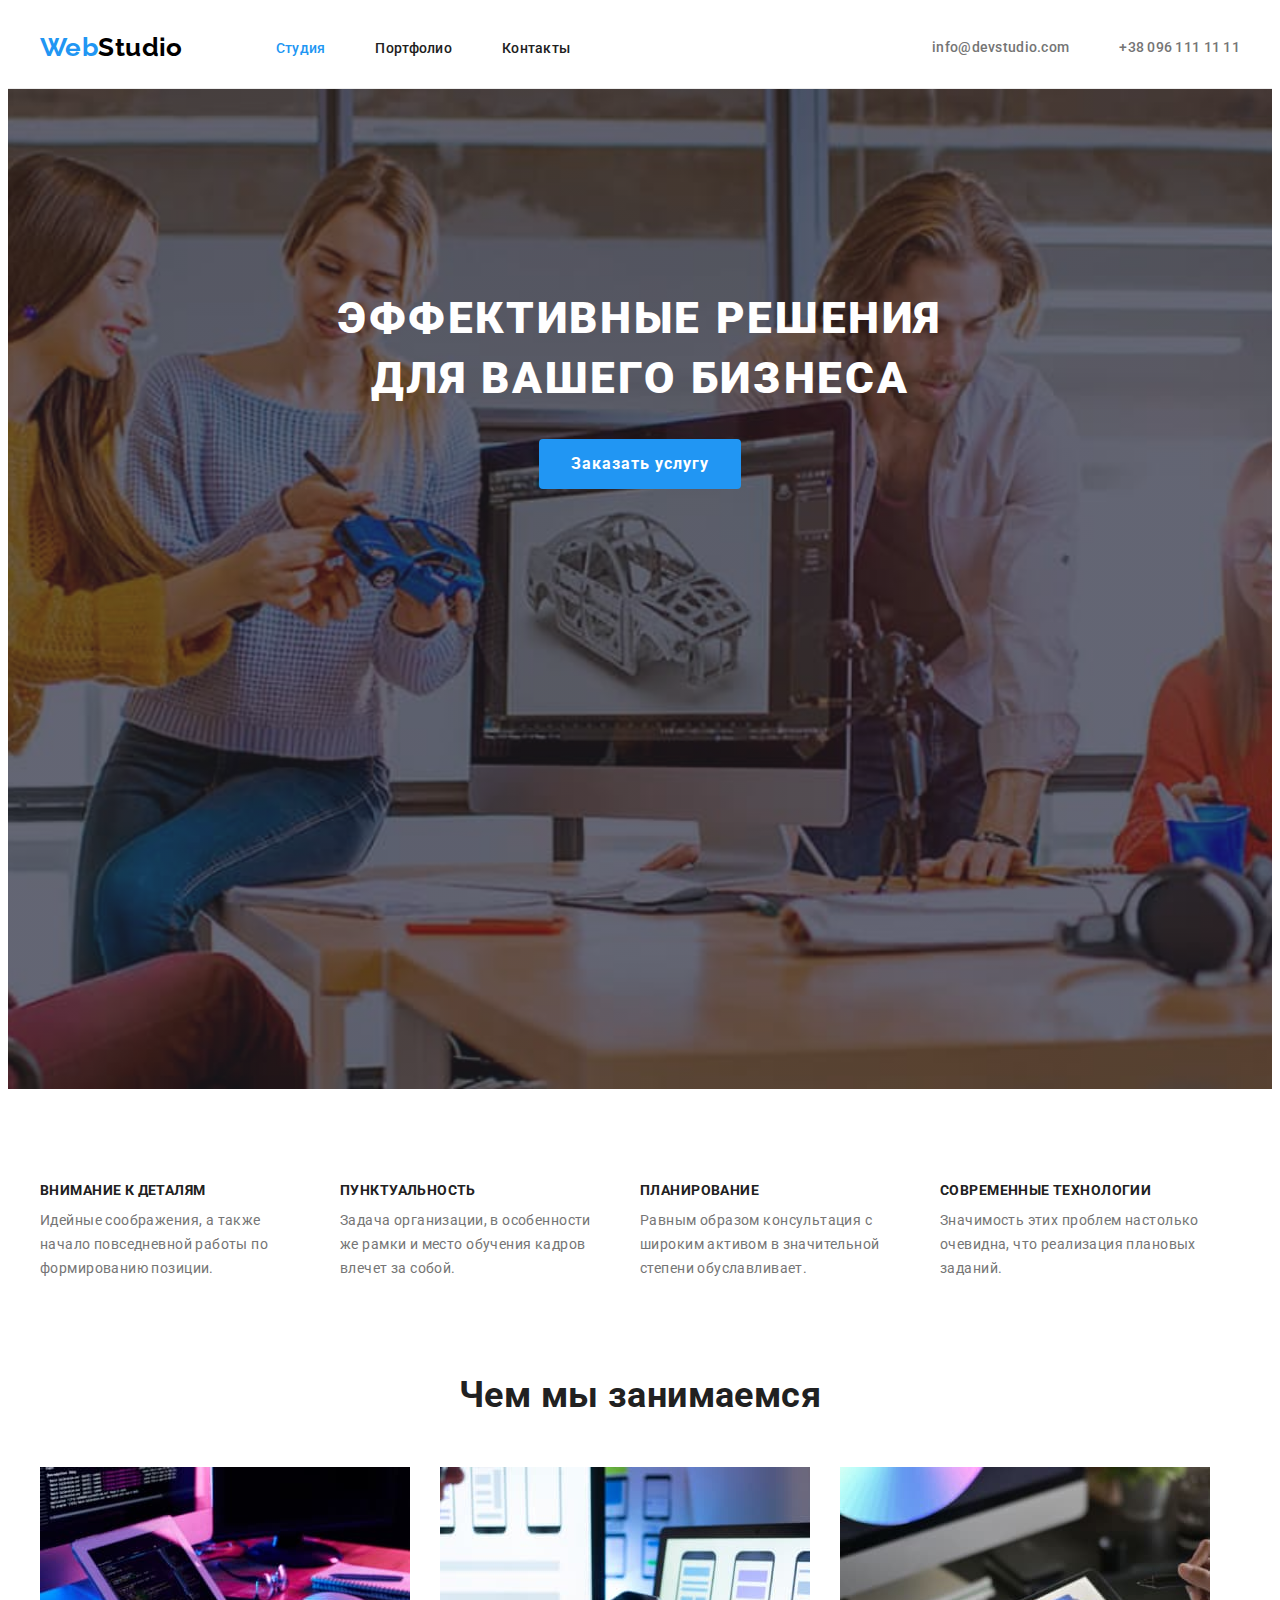
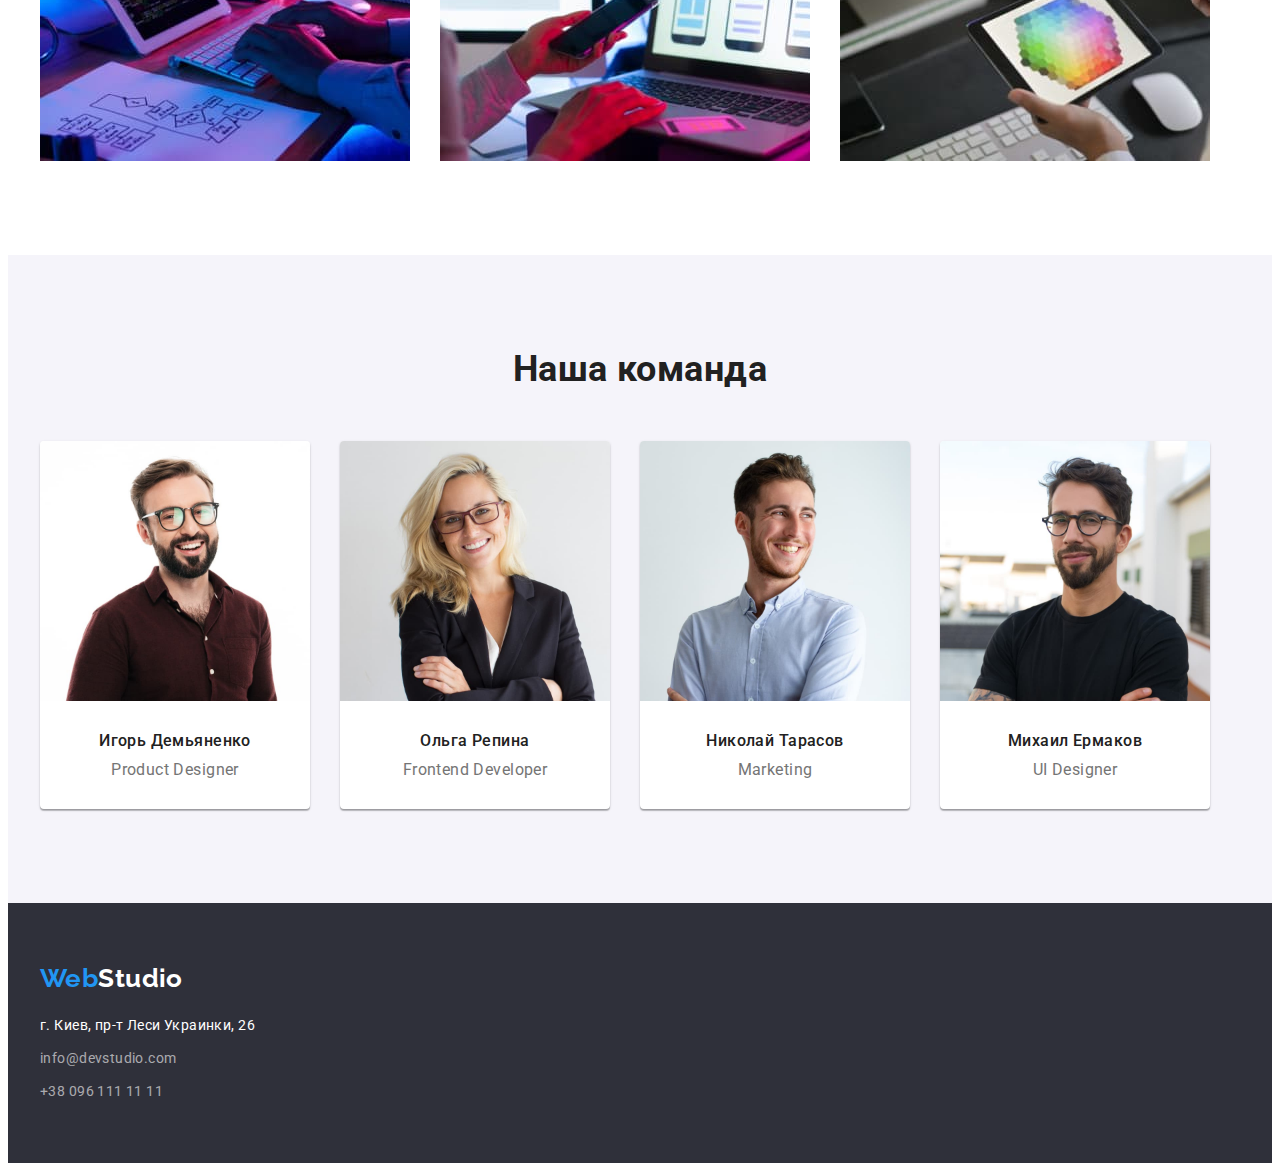
==== index.html @ bd8ade28 "Initial commit" ====
<!DOCTYPE html>
<html lang="ru">
  <head>
    <meta charset="UTF-8" />
    <meta http-equiv="X-UA-Compatible" content="IE=edge" />
    <meta name="viewport" content="width=device-width, initial-scale=1.0" />
    <title>Document</title>
    <link rel="preconnect" href="https://fonts.googleapis.com" />
    <link rel="preconnect" href="https://fonts.gstatic.com" crossorigin />
    <link
      href="https://fonts.googleapis.com/css2?family=Raleway:wght@700&family=Roboto:wght@400;500;700;900&display=swap"
      rel="stylesheet"
    />
    <link
      rel="stylesheet"
      href="https://cdnjs.cloudflare.com/ajax/libs/modern-normalize/1.1.0/modern-normalize.min.css"
      integrity="sha512-wpPYUAdjBVSE4KJnH1VR1HeZfpl1ub8YT/NKx4PuQ5NmX2tKuGu6U/JRp5y+Y8XG2tV+wKQpNHVUX03MfMFn9Q=="
      crossorigin="anonymous"
      referrerpolicy="no-referrer"
    />
    <link rel="stylesheet" href="./css/styles.css" />
    <link rel="shortcut icon" href="./favicon.ico" type="image/x-icon" />
  </head>
  <body class="body">
    <header class="header">
      <div class="container">
        <nav class="navigation">
          <a class="logo" href="./index.html" lang="en" aria-label="Логотип сайта WebStudio"
            >Web<span class="logo-black-color">Studio</span>
          </a>
          <ul class="list">
            <li class="navigation-item">
              <a class="navigation-link active-text-color" href="./index.html">Студия</a>
            </li>
            <li class="navigation-item">
              <a class="navigation-link" href="./portfolio.html">Портфолио</a>
            </li>
            <li class="navigation-item"><a class="navigation-link" href="#">Контакты</a></li>
          </ul>
        </nav>
        <ul class="header-list list">
          <li class="header-items">
            <a class="header-contact" href="mailto:info@devstudio.com">info@devstudio.com</a>
          </li>
          <li class="header-items">
            <a class="header-contact" href="tel:+380961111111">+38 096 111 11 11</a>
          </li>
        </ul>
      </div>
    </header>
    <main>
      <section class="hero">
        <!-- <div class="thumb"><img src="./images/business.jpg" alt="" /></div> -->
        <div class="container">
          <h1 class="hero-title">Эффективные решения для вашего бизнеса</h1>
          <button class="hero-button" type="button">Заказать услугу</button>
        </div>
      </section>

      <section class="features section">
        <div class="container">
          <h2 class="second-title visually-hidden">Особенности компании WebStudio</h2>
          <ul class="list">
            <li class="features-item">
              <h3 class="features-third-title">Внимание к деталям</h3>
              <p class="features-text">
                Идейные соображения, а также начало повседневной работы по формированию позиции.
              </p>
            </li>
            <li class="features-item">
              <h3 class="features-third-title">Пунктуальность</h3>
              <p class="features-text">
                Задача организации, в особенности же рамки и место обучения кадров влечет за собой.
              </p>
            </li>
            <li class="features-item">
              <h3 class="features-third-title">Планирование</h3>
              <p class="features-text">
                Равным образом консультация с широким активом в значительной степени обуславливает.
              </p>
            </li>
            <li class="features-item">
              <h3 class="features-third-title">Современные технологии</h3>
              <p class="features-text">
                Значимость этих проблем настолько очевидна, что реализация плановых заданий.
              </p>
            </li>
          </ul>
        </div>
      </section>

      <section class="hobbies">
        <div class="container">
          <h2 class="hobbies-title">Чем мы занимаемся</h2>
          <ul class="list">
            <li class="hobbies-item">
              <img
                src="./images/create/what-are-we-doing-img-1.jpg"
                alt="Программирование"
                width="370"
                height="294"
              />
            </li>
            <li class="hobbies-item">
              <img
                src="./images/create/what-are-we-doing-img-2.jpg"
                alt="Мобильные приложения"
                width="370"
                height="294"
              />
            </li>
            <li class="hobbies-item">
              <img
                src="./images/create/what-are-we-doing-img-3.jpg"
                alt="Мобильные игры"
                width="370"
                height="294"
              />
            </li>
          </ul>
        </div>
      </section>

      <section class="team section">
        <div class="container">
          <h2 class="team-title">Наша команда</h2>
          <ul class="list">
            <li class="team-item">
              <img
                class="team-img"
                src="./images/our-team/our-team-img-1.jpg"
                alt="Дизайнер продукта Игорь Демьяненко"
                width="270"
                height="260"
              />
              <div class="team-items">
                <h3 class="team-third-title">Игорь Демьяненко</h3>
                <p class="team-text" lang="en">Product Designer</p>
              </div>
            </li>
            <li class="team-item">
              <img
                class="team-img"
                src="./images/our-team/our-team-img-2.jpg"
                alt="Фронтенд-разработчик Ольга Репина"
                width="270"
                height="260"
              />
              <div class="team-items">
                <h3 class="team-third-title">Ольга Репина</h3>
                <p class="team-text" lang="en">Frontend Developer</p>
              </div>
            </li>
            <li class="team-item">
              <img
                class="team-img"
                src="./images/our-team/our-team-img-3.jpg"
                alt="Маркетолог Николай Тарасов"
                width="270"
                height="260"
              />
              <div class="team-items">
                <h3 class="team-third-title">Николай Тарасов</h3>
                <p class="team-text" lang="en">Marketing</p>
              </div>
            </li>
            <li class="team-item">
              <img
                class="team-img"
                src="./images/our-team/our-team-img-4.jpg"
                alt="Дизайнер пользовательского интерфейса Михаил Ермаков"
                width="270"
                height="260"
              />
              <div class="team-items">
                <h3 class="team-third-title">Михаил Ермаков</h3>
                <p class="team-text" lang="en">UI Designer</p>
              </div>
            </li>
          </ul>
        </div>
      </section>
    </main>
    <footer class="footer">
      <div class="container">
        <a class="logo" href="/index.html" lang="en" aria-label="Логотип сайта WebStudio"
          >Web<span class="logo-white-color">Studio</span></a
        >
        <address class="address-footer">
          <ul class="list">
            <li class="footer-item">
              <a
                class="footer-address"
                href="https://goo.gl/maps/qPdaPdiiLv6fJNoK8"
                target="_blank"
                rel="noopener noreferrer nofollow"
                >г. Киев, пр-т Леси Украинки, 26</a
              >
            </li>
            <li class="footer-item">
              <a class="footer-link" href="mailto:info@devstudio.com">info@devstudio.com</a>
            </li>
            <li class="footer-item">
              <a class="footer-link" href="tel:+380961111111">+38 096 111 11 11</a>
            </li>
          </ul>
        </address>
      </div>
    </footer>
  </body>
</html>
---- css/styles.css ----
/*#region root, кастомні властивості або css зміні */
:root {
  /* fonts */
  --main-font: Roboto, sans-serif;
  --secondary-font: Raleway, sans-serif;

  /* text colors */
  --main-text-color: #757575;
  --secondary-text-color: #ffffff;
  --accent-color: #2196f3;
  --title-color: #212121;
  --footer-link-color: rgba(255, 255, 255, 0.6);
  --logo-black-color: #000000;
  --button-hover-color: #188ce8;

  /* background colors */
  --main-background-color: #ffffff;
  --dark-background-color: #2f303a;
  --secondary-background-color: #f5f4fa;
  --header-board-color: #ececec;
  --border-color: #eeeeee;

  /* shadow colors */
  --card-shadow: 0px 1px 3px rgba(0, 0, 0, 0.12), 0px 1px 1px rgba(0, 0, 0, 0.14),
    0px 2px 1px rgba(0, 0, 0, 0.2);
}

/*#endregion*/
/*#region Властивості body за замовченням */
.body {
  font-family: var(--main-font);
  font-size: 14px;
  letter-spacing: 0.03em;

  color: var(--main-text-color);
  background-color: var(--main-background-color);
}

/* #endregion */
/*#region Глобальне скидання стилів тегів */
h1,
h2,
h3,
p {
  margin: 0;
}

ul,
ol {
  list-style: none;
  padding: 0;
  margin: 0;
}

a {
  text-decoration: none;
}

img {
  display: block;
  max-width: 100%;
  height: auto;
}

/*#endregion*/
/*#region Ховаємо тег, який не має показуватись в браузері */
.visually-hidden {
  position: absolute;
  white-space: nowrap;
  width: 1px;
  height: 1px;
  overflow: hidden;
  border: 0;
  padding: 0;
  clip: rect(0 0 0 0);
  clip-path: inset(50%);
  margin: -1px;
}

/*#endregion*/
/*#region Властивості .container та .section  */
.container {
  width: 1200px;
  padding-left: 15px;
  padding-right: 15px;
  margin-left: auto;
  margin-right: auto;
}

.section {
  padding-top: 94px;
  padding-bottom: 94px;
}

/*#endregion*/
/*#region Header */
.navigation .list {
  display: flex;
  align-items: center;
}

.container .navigation {
  display: flex;
  align-items: center;
}

.header .container {
  display: flex;
  align-items: center;
}

.header {
  border-bottom: 1px solid var(--header-board-color);
}

.logo {
  text-decoration: none;
  font-family: var(--secondary-font);
  font-size: 26px;
  font-weight: 700;
  line-height: 1.19;

  color: var(--accent-color);
}

.navigation .logo {
  padding-top: 24px;
  padding-bottom: 25px;
  margin-right: 93px;
}

.logo-black-color {
  color: var(--logo-black-color);
}

.logo-white-color {
  color: var(--secondary-text-color);
}

.list {
  list-style: none;
}

.navigation-item {
  margin-right: 50px;
}

.navigation-item:last-child {
  margin-right: 0;
}

.navigation-link {
  display: block;
  padding-top: 32px;
  padding-bottom: 32px;

  font-weight: 500;
  line-height: 1.17;
  letter-spacing: 0.02em;

  text-decoration: none;

  color: var(--title-color);
}

.active-text-color,
.navigation-link:hover,
.navigation-link:focus,
.header-contact:hover,
.header-contact:focus,
.footer-address:hover,
.footer-address:focus,
.footer-link:hover,
.footer-link:focus {
  color: var(--accent-color);
}

.header-list {
  margin-left: auto;

  display: flex;
  align-items: center;
}

.header-items {
  margin-right: 50px;
}

.header-items:last-child {
  margin-right: 0;
}

.header-contact {
  display: block;
  padding-top: 32px;
  padding-bottom: 32px;

  font-weight: 500;
  line-height: 1.14;
  letter-spacing: 0.02em;
  text-decoration: none;

  color: var(--main-text-color);
}

/*#endregion*/
/*#region section hero */
.hero {
  background-color: var(--dark-background-color);
  text-align: center;
  padding-top: 200px;
  padding-bottom: 200px;

  background-image: linear-gradient(to right, rgba(47, 48, 58, 0.4), rgba(47, 48, 58, 0.4)),
    url('../images/business.jpg');
  max-width: 1600px;
  height: 600px;
  margin-right: auto;
  margin-left: auto;
  background-repeat: no-repeat;
  background-position: center;
  background-size: cover;
}

.hero > .container {
}

.hero-title {
  margin-bottom: 30px;
  margin-right: auto;
  margin-left: auto;
  width: 696px;

  font-size: 44px;
  font-weight: 900;
  line-height: 1.36;
  letter-spacing: 0.06em;
  text-transform: uppercase;

  color: var(--secondary-text-color);
}

.hero-button {
  font-family: inherit;
  font-size: 16px;
  font-weight: 700;
  line-height: 1.88;
  letter-spacing: 0.06em;

  color: var(--secondary-text-color);
  background-color: var(--accent-color);
  border: none;
  padding: 10px 32px;
  border-radius: 4px;
}

.hero-button:hover,
.hero-button:focus {
  background-color: var(--button-hover-color);
}

.hero {
}

/* #endregion */
/*#region section features */
.features.section .list {
  display: flex;
  align-items: center;
}

.second-title,
.hobbies-title,
.team-title {
  font-size: 36px;
  font-weight: 700;
  line-height: 1.16;
  text-align: center;

  color: var(--title-color);
}

.features-item {
  margin-right: 30px;
  width: 270px;
}

.features-item:last-child {
  margin-right: 0;
}

.features-third-title {
  margin-bottom: 10px;
}

.features-third-title {
  font-weight: 700;
  font-size: 14px;
  line-height: 1.14;
  text-transform: uppercase;

  color: var(--title-color);
}

.features-text {
  font-weight: 400;
  line-height: 1.71;
}

/* #endregion */
/*#region section hobbies */

.hobbies {
  padding-bottom: 94px;
}

.hobbies .list {
  display: flex;
}

.hobbies-title {
  margin-bottom: 50px;
}

.hobbies-item {
  margin-right: 30px;
}

.hobbies-item:last-child {
  margin-right: 0;
}

/* #endregion */
/*#region section team */
.team {
  background-color: var(--secondary-background-color);
}

.team .list {
  display: flex;
}

.team-title {
  margin-bottom: 50px;
}

.team-items {
  padding-top: 30px;
  padding-bottom: 30px;
}

.team-third-title {
  margin-bottom: 10px;

  font-weight: 500;
  font-size: 16px;
  line-height: 1.19;
  text-align: center;

  color: var(--title-color);
}

.team-text {
  font-size: 16px;
  line-height: 1.19;
  text-align: center;
}

.team-item {
  margin-right: 30px;
  background-color: var(--main-background-color);

  box-shadow: var(--card-shadow);
  border-radius: 4px 4px 4px 4px;
}

.team-item:last-child {
  margin-right: 0;
}
.team-img{
  border-top-left-radius: 4px;
  border-top-right-radius: 4px;
}

/* #endregion */
/*#region section portfolio */
.portfolio {
  padding-top: 94px;
  padding-bottom: 94px;
}

.portfolio-filter {
  margin-bottom: 50px;

  display: flex;
  align-items: center;
  justify-content: center;
}

.portfolio-title {
  font-size: 44px;
  font-weight: 900;
  line-height: 1.36;
  letter-spacing: 0.06em;
  text-align: center;
  text-transform: uppercase;

  color: var(--title-color);
}

.portfolio-btn {
  font-family: inherit;
  font-weight: 500;
  font-size: 16px;
  line-height: 1.63;
  text-align: center;
  letter-spacing: 0.03em;
  cursor: pointer;

  border: none;
  border-radius: 4px;
  padding: 6px 22px;

  color: var(--title-color);
}

.portfolio .items {
  margin-right: 8px;
}

.portfolio .items:last-child {
  margin-right: 0;
}

.activ-btn,
.portfolio-btn:hover,
.portfolio-btn:focus {
  background-color: var(--accent-color);
  color: var(--secondary-text-color);
}

.portfolio-list {
  display: flex;
  flex-wrap: wrap;
}

.portfolio-link {
  text-decoration: none;
}

.portfolio-item {
  width: calc((100% - 2 * 30px) / 3);
  margin-right: 30px;
  margin-bottom: 30px;
}

.portfolio-item:nth-child(3n) {
  margin-right: 0;
}

.portfolio-item:nth-last-child(-n + 3) {
  margin-bottom: 0;
}

.portfolio-second-title {
  margin-bottom: 4px;

  font-weight: 700;
  font-size: 18px;
  line-height: 2;
  letter-spacing: 0.06em;

  color: var(--title-color);
}

.portfolio-text {
  font-size: 16px;
  line-height: 1.88;
  letter-spacing: 0.03em;

  color: var(--main-text-color);
}

.portfolio-item .text {
  padding: 20px 24px;
  border-left: 1px solid var(--border-color);
  border-right: 1px solid var(--border-color);
  border-bottom: 1px solid var(--border-color);
}

/* #endregion */
/*#region Footer */

.footer {
  background-color: var(--dark-background-color);
  padding-top: 60px;
  padding-bottom: 60px;
}

.footer .logo {
  display: inline-block;
  margin-bottom: 20px;
}

.footer-item {
  margin-bottom: 9px;
}

.footer-item:last-child {
  margin-bottom: 0;
}

.footer-address {
  line-height: 1.71;

  color: var(--secondary-text-color);

  text-decoration: none;
  font-style: normal;
}

.footer-link {
  line-height: 1.71;

  color: var(--footer-link-color);

  text-decoration: none;
  font-style: normal;
}

/* #endregion */
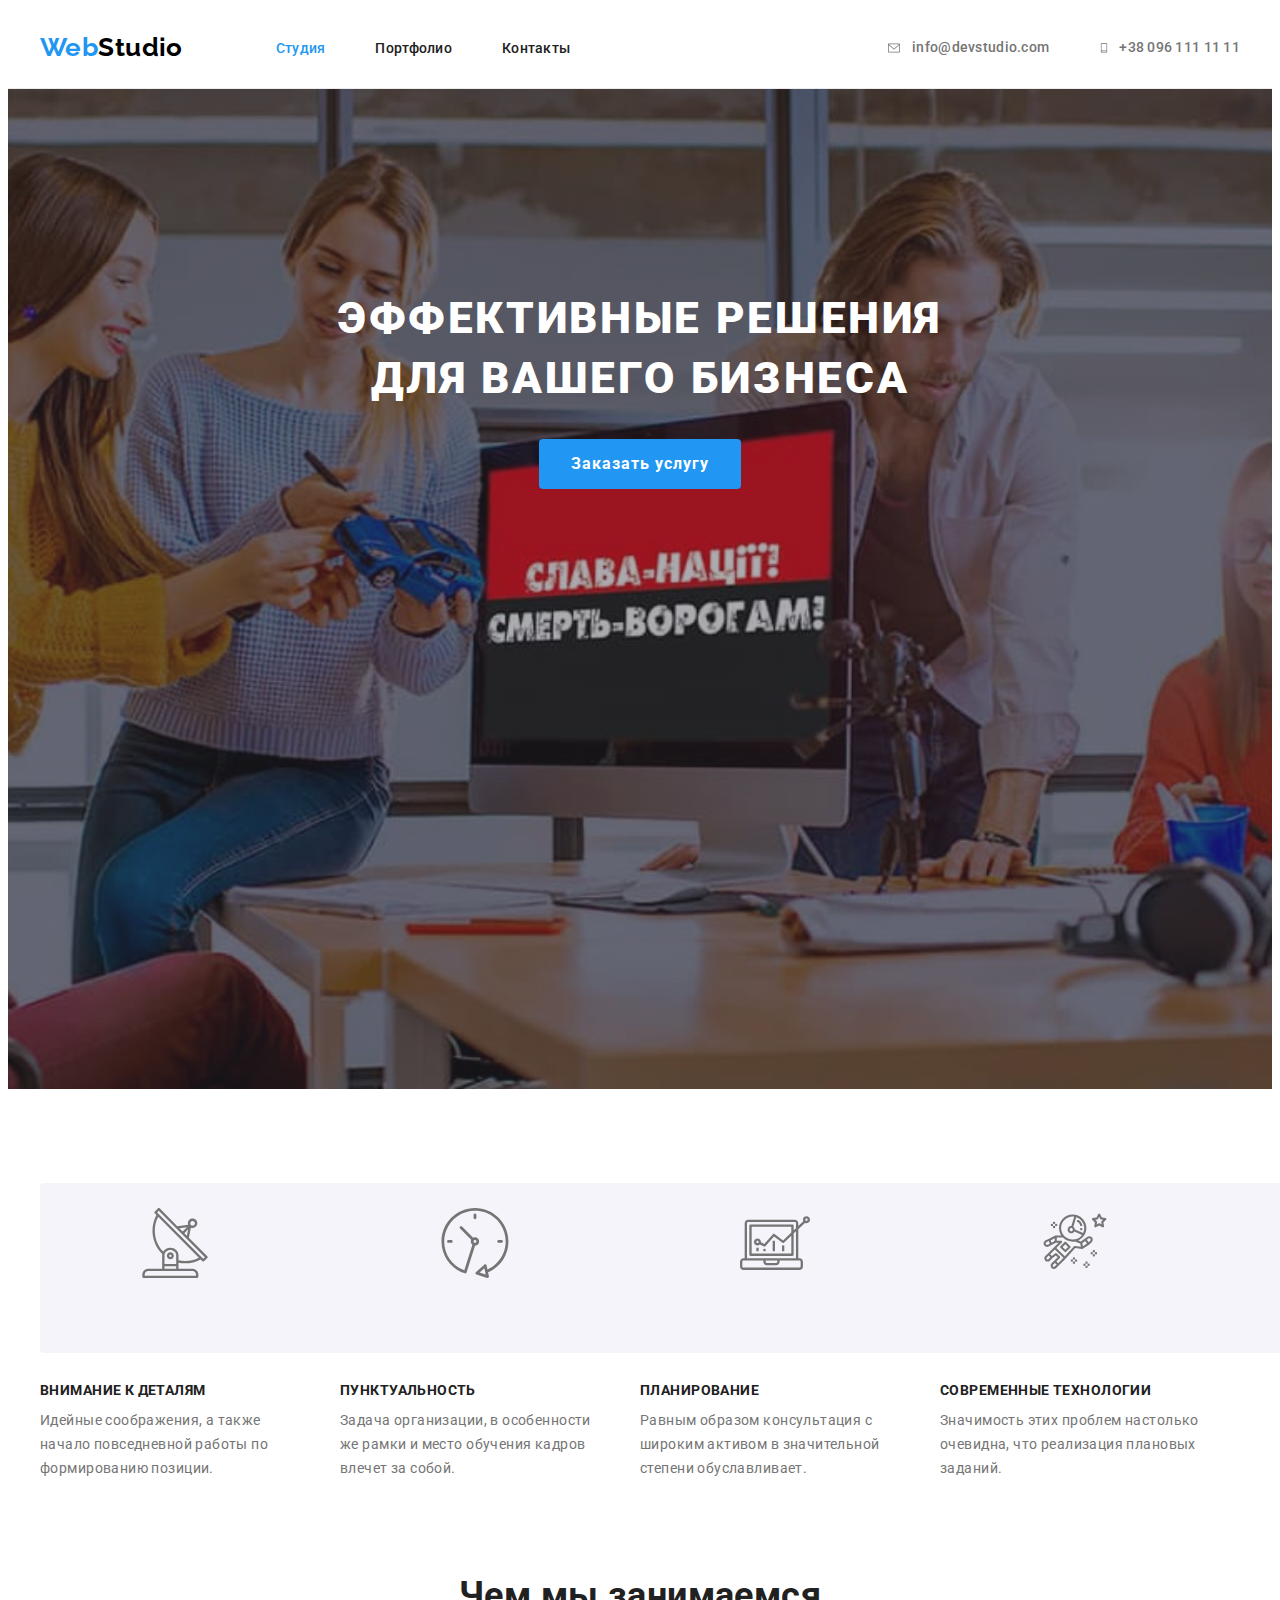
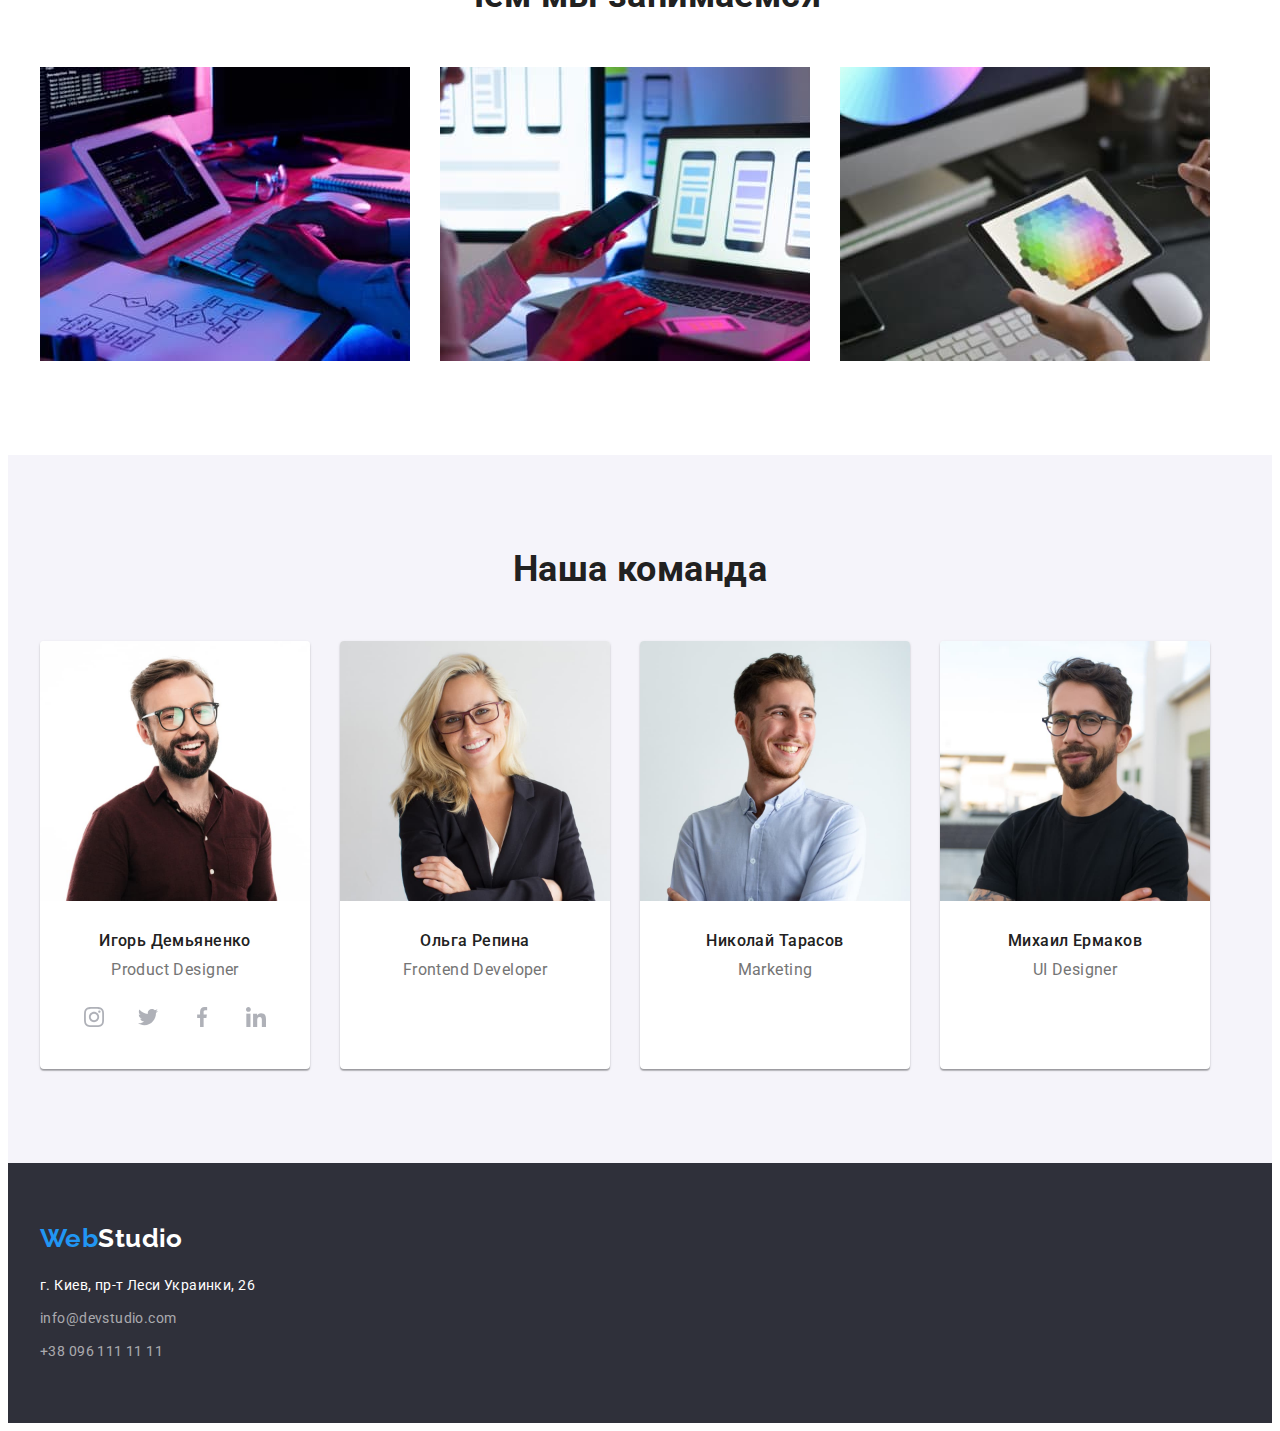
==== commit 9c2790f2: "перша спроба зробити іконки" ====
--- a/index.html
+++ b/index.html
@@ -40,9 +40,15 @@
         </nav>
         <ul class="header-list list">
           <li class="header-items">
-            <a class="header-contact" href="mailto:info@devstudio.com">info@devstudio.com</a>
+            <svg class="icon" width="16px" height="12px">
+              <use href="./images/icons.svg#envelope"></use>
+            </svg>
+            <a class="header-contact" href="mailto:info@devstudio.com"> info@devstudio.com </a>
           </li>
           <li class="header-items">
+            <svg class="icon" width="10px" height="16px">
+              <use href="./images/icons.svg#smartphone"></use>
+            </svg>
             <a class="header-contact" href="tel:+380961111111">+38 096 111 11 11</a>
           </li>
         </ul>
@@ -50,7 +56,6 @@
     </header>
     <main>
       <section class="hero">
-        <!-- <div class="thumb"><img src="./images/business.jpg" alt="" /></div> -->
         <div class="container">
           <h1 class="hero-title">Эффективные решения для вашего бизнеса</h1>
           <button class="hero-button" type="button">Заказать услугу</button>
@@ -62,24 +67,44 @@
           <h2 class="second-title visually-hidden">Особенности компании WebStudio</h2>
           <ul class="list">
             <li class="features-item">
+              <div class="features-item-icon">
+                <svg class="icon" width="70px" height="70px">
+                  <use href="./images/icons.svg#antenna"></use>
+                </svg>
+              </div>
               <h3 class="features-third-title">Внимание к деталям</h3>
               <p class="features-text">
                 Идейные соображения, а также начало повседневной работы по формированию позиции.
               </p>
             </li>
             <li class="features-item">
+              <div class="features-item-icon">
+                <svg class="icon" width="70px" height="70px">
+                  <use href="./images/icons.svg#clock"></use>
+                </svg>
+              </div>
               <h3 class="features-third-title">Пунктуальность</h3>
               <p class="features-text">
                 Задача организации, в особенности же рамки и место обучения кадров влечет за собой.
               </p>
             </li>
             <li class="features-item">
+              <div class="features-item-icon">
+                <svg class="icon" width="70px" height="70px">
+                  <use href="./images/icons.svg#diagram"></use>
+                </svg>
+              </div>
               <h3 class="features-third-title">Планирование</h3>
               <p class="features-text">
                 Равным образом консультация с широким активом в значительной степени обуславливает.
               </p>
             </li>
             <li class="features-item">
+              <div class="features-item-icon">
+                <svg class="icon" width="70px" height="70px">
+                  <use href="./images/icons.svg#astronaut"></use>
+                </svg>
+              </div>
               <h3 class="features-third-title">Современные технологии</h3>
               <p class="features-text">
                 Значимость этих проблем настолько очевидна, что реализация плановых заданий.
@@ -136,6 +161,65 @@
               <div class="team-items">
                 <h3 class="team-third-title">Игорь Демьяненко</h3>
                 <p class="team-text" lang="en">Product Designer</p>
+                <ul class="social-links">
+                  <li class="social-link-item">
+                    <a
+                      class="social-link"
+                      href="https://www.instagram.com/"
+                      target="_blank"
+                      rel="noopener noreferrer"
+                      lang="en"
+                      aria-label="Instagram"
+                    >
+                      <svg class="icon" width="20px" height="20px">
+                        <use href="./images/icons.svg#instagram"></use>
+                      </svg>
+                    </a>
+                  </li>
+
+                  <li class="social-link-item">
+                    <a
+                      class="social-link"
+                      href="https://twitter.com/"
+                      target="_blank"
+                      rel="noopener noreferrer"
+                      lang="en"
+                      aria-label="Instagram"
+                    >
+                      <svg class="icon" width="20px" height="20px">
+                        <use href="./images/icons.svg#twitter"></use>
+                      </svg>
+                    </a>
+                  </li>
+                  <li class="social-link-item">
+                    <a
+                      class="social-link"
+                      href="https://facebook.com/"
+                      target="_blank"
+                      rel="noopener noreferrer"
+                      lang="en"
+                      aria-label="Instagram"
+                    >
+                      <svg class="icon" width="20px" height="20px">
+                        <use href="./images/icons.svg#facebook"></use>
+                      </svg>
+                    </a>
+                  </li>
+                  <li class="social-link-item">
+                    <a
+                      class="social-link"
+                      href="https://linkedin.com/"
+                      target="_blank"
+                      rel="noopener noreferrer"
+                      lang="en"
+                      aria-label="Instagram"
+                    >
+                      <svg class="icon" width="20px" height="20px">
+                        <use href="./images/icons.svg#linkedin"></use>
+                      </svg>
+                    </a>
+                  </li>
+                </ul>
               </div>
             </li>
             <li class="team-item">
--- a/css/styles.css
+++ b/css/styles.css
@@ -12,6 +12,8 @@
   --footer-link-color: rgba(255, 255, 255, 0.6);
   --logo-black-color: #000000;
   --button-hover-color: #188ce8;
+  --icon-color:#AFB1B8;
+  --icon-color-hover: #ffffff;
 
   /* background colors */
   --main-background-color: #ffffff;
@@ -171,7 +173,8 @@
 .footer-address:hover,
 .footer-address:focus,
 .footer-link:hover,
-.footer-link:focus {
+.footer-link:focus,
+.header-items > .icon:hover {
   color: var(--accent-color);
 }
 
@@ -194,6 +197,7 @@
   display: block;
   padding-top: 32px;
   padding-bottom: 32px;
+  margin-left: 10px;
 
   font-weight: 500;
   line-height: 1.14;
@@ -201,6 +205,17 @@
   text-decoration: none;
 
   color: var(--main-text-color);
+}
+.header-items {
+  display: flex;
+  align-items: center;
+}
+
+.icon {
+  fill: var(--main-text-color);
+}
+.header-items > .icon:hover {
+  fill: var(--accent-color);
 }
 
 /*#endregion*/
@@ -212,7 +227,7 @@
   padding-bottom: 200px;
 
   background-image: linear-gradient(to right, rgba(47, 48, 58, 0.4), rgba(47, 48, 58, 0.4)),
-    url('../images/business.jpg');
+    url('../images/business-death-to-enemies.jpg');
   max-width: 1600px;
   height: 600px;
   margin-right: auto;
@@ -307,6 +322,19 @@
   line-height: 1.71;
 }
 
+.features-item-icon {
+  background-color: var(--secondary-background-color);
+  width: 270px;
+  height: 120px;
+  margin-bottom: 30px;
+  padding: 25px 100px;
+  border-radius: 4px;
+}
+
+/* .features-item-icon:hover {
+  background-color: var(--accent-color);
+} */
+
 /* #endregion */
 /*#region section hobbies */
 
@@ -345,8 +373,7 @@
 }
 
 .team-items {
-  padding-top: 30px;
-  padding-bottom: 30px;
+  padding: 30px 32px;
 }
 
 .team-third-title {
@@ -364,6 +391,7 @@
   font-size: 16px;
   line-height: 1.19;
   text-align: center;
+  margin-bottom: 16px;
 }
 
 .team-item {
@@ -377,9 +405,54 @@
 .team-item:last-child {
   margin-right: 0;
 }
-.team-img{
+.team-img {
   border-top-left-radius: 4px;
   border-top-right-radius: 4px;
+}
+
+.social-links {
+  display: flex;
+  align-items: center;
+ 
+}
+
+.social-link-item {
+  margin-right: 10px;
+  width: 44px;
+  height: 44px;
+  border-radius: 50%; 
+  
+}
+.social-link-item:last-child {
+  margin-right: 0;
+}
+.social-link-item .icon{
+fill: var(--icon-color);
+}
+
+.social-link-item .icon:hover{
+  fill: var(--icon-color-hover);
+}
+
+.social-link-item:hover {
+    background-color: #188ce8;
+    
+}
+
+
+
+.social-link {
+  display: flex;
+  width: 100%;
+  height: 100%;
+  justify-content: center;
+  align-items: center;
+  border-radius: 50%;
+  
+
+  /* Для футера */
+  /* color: #fff;
+  background-color: rgba(255, 255, 255, 0.1); */
 }
 
 /* #endregion */
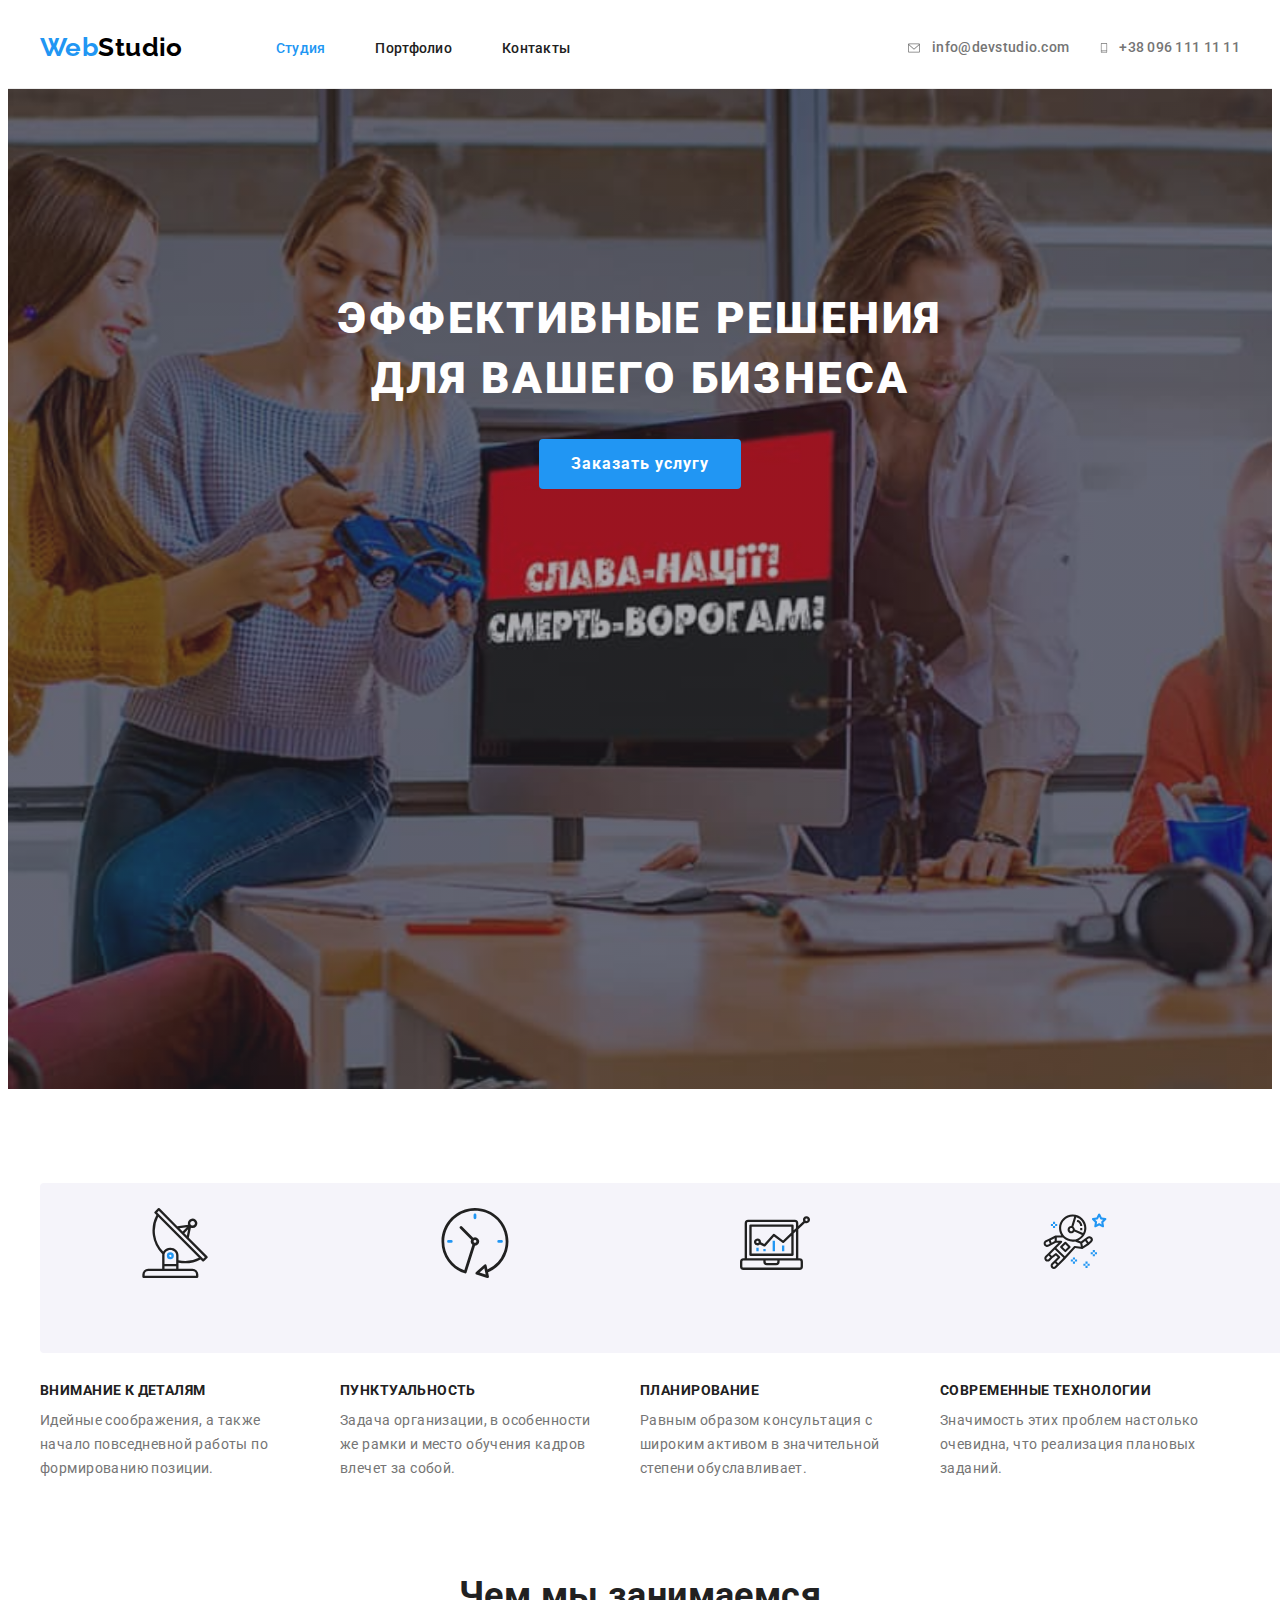
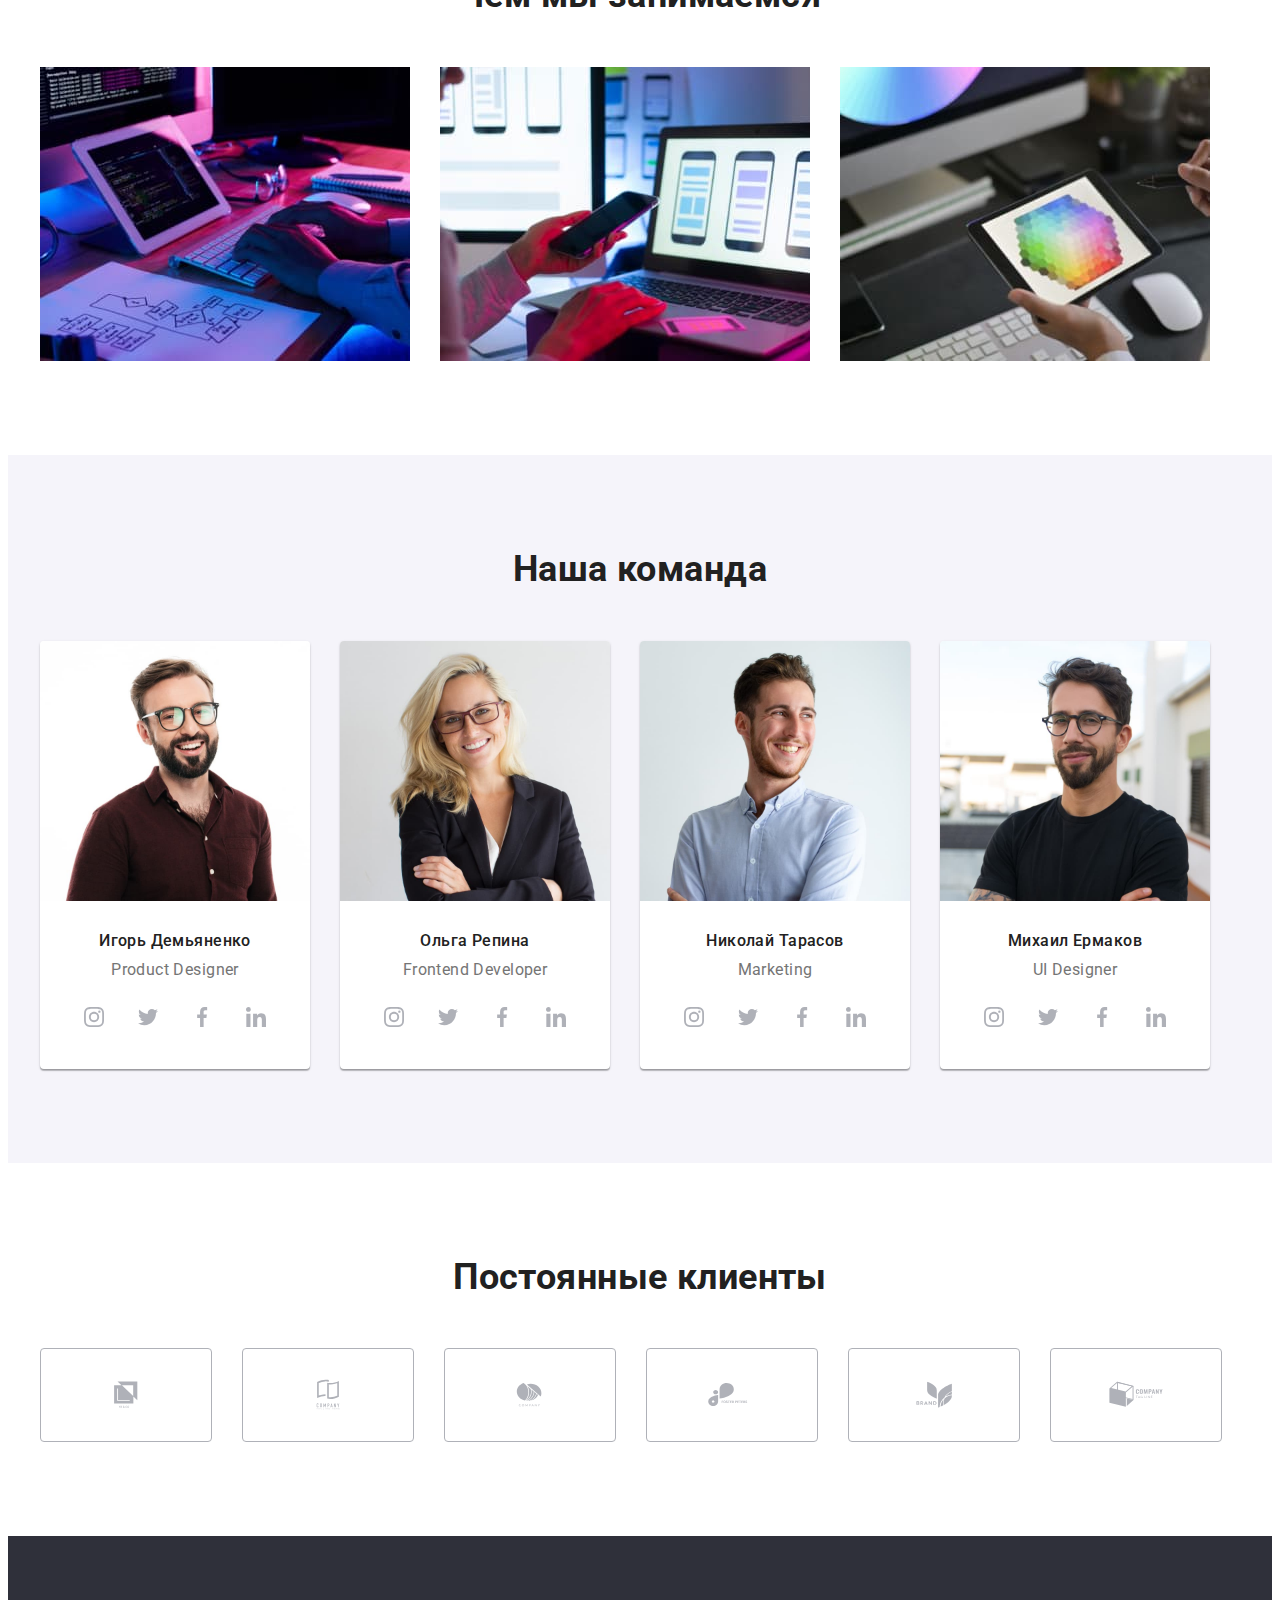
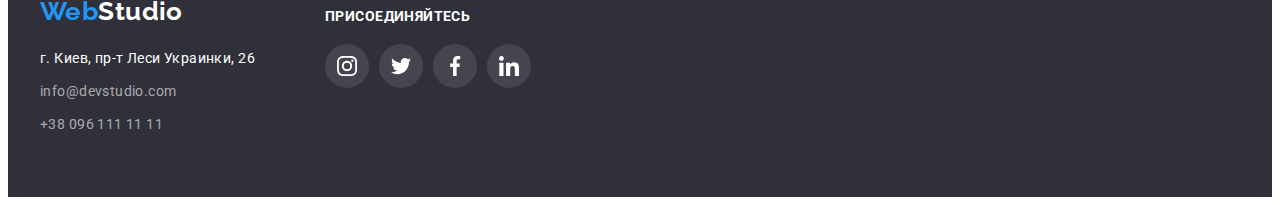
==== commit 59823ebe: "додає стилі HW4" ====
--- a/index.html
+++ b/index.html
@@ -40,16 +40,20 @@
         </nav>
         <ul class="header-list list">
           <li class="header-items">
-            <svg class="icon" width="16px" height="12px">
-              <use href="./images/icons.svg#envelope"></use>
-            </svg>
-            <a class="header-contact" href="mailto:info@devstudio.com"> info@devstudio.com </a>
+            <a class="header-contact" href="mailto:info@devstudio.com">
+              <svg class="header-icon" width="16" height="12">
+                <use href="./images/icons.svg#envelope"></use>
+              </svg>
+              info@devstudio.com
+            </a>
           </li>
           <li class="header-items">
-            <svg class="icon" width="10px" height="16px">
-              <use href="./images/icons.svg#smartphone"></use>
-            </svg>
-            <a class="header-contact" href="tel:+380961111111">+38 096 111 11 11</a>
+            <a class="header-contact" href="tel:+380961111111">
+              <svg class="header-icon" width="10" height="16">
+                <use href="./images/icons.svg#smartphone"></use>
+              </svg>
+              +38 096 111 11 11</a
+            >
           </li>
         </ul>
       </div>
@@ -161,8 +165,8 @@
               <div class="team-items">
                 <h3 class="team-third-title">Игорь Демьяненко</h3>
                 <p class="team-text" lang="en">Product Designer</p>
-                <ul class="social-links">
-                  <li class="social-link-item">
+                <ul class="social-items">
+                  <li class="social-item">
                     <a
                       class="social-link"
                       href="https://www.instagram.com/"
@@ -171,13 +175,13 @@
                       lang="en"
                       aria-label="Instagram"
                     >
-                      <svg class="icon" width="20px" height="20px">
+                      <svg class="social-icon" width="20" height="20">
                         <use href="./images/icons.svg#instagram"></use>
                       </svg>
                     </a>
                   </li>
 
-                  <li class="social-link-item">
+                  <li class="social-item">
                     <a
                       class="social-link"
                       href="https://twitter.com/"
@@ -186,12 +190,12 @@
                       lang="en"
                       aria-label="Instagram"
                     >
-                      <svg class="icon" width="20px" height="20px">
+                      <svg class="social-icon" width="20" height="20">
                         <use href="./images/icons.svg#twitter"></use>
                       </svg>
                     </a>
                   </li>
-                  <li class="social-link-item">
+                  <li class="social-item">
                     <a
                       class="social-link"
                       href="https://facebook.com/"
@@ -200,12 +204,12 @@
                       lang="en"
                       aria-label="Instagram"
                     >
-                      <svg class="icon" width="20px" height="20px">
+                      <svg class="social-icon" width="20" height="20">
                         <use href="./images/icons.svg#facebook"></use>
                       </svg>
                     </a>
                   </li>
-                  <li class="social-link-item">
+                  <li class="social-item">
                     <a
                       class="social-link"
                       href="https://linkedin.com/"
@@ -214,7 +218,7 @@
                       lang="en"
                       aria-label="Instagram"
                     >
-                      <svg class="icon" width="20px" height="20px">
+                      <svg class="social-icon" width="20" height="20">
                         <use href="./images/icons.svg#linkedin"></use>
                       </svg>
                     </a>
@@ -233,6 +237,65 @@
               <div class="team-items">
                 <h3 class="team-third-title">Ольга Репина</h3>
                 <p class="team-text" lang="en">Frontend Developer</p>
+                <ul class="social-items">
+                  <li class="social-item">
+                    <a
+                      class="social-link"
+                      href="https://www.instagram.com/"
+                      target="_blank"
+                      rel="noopener noreferrer"
+                      lang="en"
+                      aria-label="Instagram"
+                    >
+                      <svg class="social-icon" width="20" height="20">
+                        <use href="./images/icons.svg#instagram"></use>
+                      </svg>
+                    </a>
+                  </li>
+
+                  <li class="social-item">
+                    <a
+                      class="social-link"
+                      href="https://twitter.com/"
+                      target="_blank"
+                      rel="noopener noreferrer"
+                      lang="en"
+                      aria-label="Instagram"
+                    >
+                      <svg class="social-icon" width="20" height="20">
+                        <use href="./images/icons.svg#twitter"></use>
+                      </svg>
+                    </a>
+                  </li>
+                  <li class="social-item">
+                    <a
+                      class="social-link"
+                      href="https://facebook.com/"
+                      target="_blank"
+                      rel="noopener noreferrer"
+                      lang="en"
+                      aria-label="Instagram"
+                    >
+                      <svg class="social-icon" width="20" height="20">
+                        <use href="./images/icons.svg#facebook"></use>
+                      </svg>
+                    </a>
+                  </li>
+                  <li class="social-item">
+                    <a
+                      class="social-link"
+                      href="https://linkedin.com/"
+                      target="_blank"
+                      rel="noopener noreferrer"
+                      lang="en"
+                      aria-label="Instagram"
+                    >
+                      <svg class="social-icon" width="20" height="20">
+                        <use href="./images/icons.svg#linkedin"></use>
+                      </svg>
+                    </a>
+                  </li>
+                </ul>
               </div>
             </li>
             <li class="team-item">
@@ -246,6 +309,65 @@
               <div class="team-items">
                 <h3 class="team-third-title">Николай Тарасов</h3>
                 <p class="team-text" lang="en">Marketing</p>
+                <ul class="social-items">
+                  <li class="social-item">
+                    <a
+                      class="social-link"
+                      href="https://www.instagram.com/"
+                      target="_blank"
+                      rel="noopener noreferrer"
+                      lang="en"
+                      aria-label="Instagram"
+                    >
+                      <svg class="social-icon" width="20" height="20">
+                        <use href="./images/icons.svg#instagram"></use>
+                      </svg>
+                    </a>
+                  </li>
+
+                  <li class="social-item">
+                    <a
+                      class="social-link"
+                      href="https://twitter.com/"
+                      target="_blank"
+                      rel="noopener noreferrer"
+                      lang="en"
+                      aria-label="Instagram"
+                    >
+                      <svg class="social-icon" width="20" height="20">
+                        <use href="./images/icons.svg#twitter"></use>
+                      </svg>
+                    </a>
+                  </li>
+                  <li class="social-item">
+                    <a
+                      class="social-link"
+                      href="https://facebook.com/"
+                      target="_blank"
+                      rel="noopener noreferrer"
+                      lang="en"
+                      aria-label="Instagram"
+                    >
+                      <svg class="social-icon" width="20" height="20">
+                        <use href="./images/icons.svg#facebook"></use>
+                      </svg>
+                    </a>
+                  </li>
+                  <li class="social-item">
+                    <a
+                      class="social-link"
+                      href="https://linkedin.com/"
+                      target="_blank"
+                      rel="noopener noreferrer"
+                      lang="en"
+                      aria-label="Instagram"
+                    >
+                      <svg class="social-icon" width="20" height="20">
+                        <use href="./images/icons.svg#linkedin"></use>
+                      </svg>
+                    </a>
+                  </li>
+                </ul>
               </div>
             </li>
             <li class="team-item">
@@ -259,7 +381,158 @@
               <div class="team-items">
                 <h3 class="team-third-title">Михаил Ермаков</h3>
                 <p class="team-text" lang="en">UI Designer</p>
-              </div>
+                <ul class="social-items">
+                  <li class="social-item">
+                    <a
+                      class="social-link"
+                      href="https://www.instagram.com/"
+                      target="_blank"
+                      rel="noopener noreferrer"
+                      lang="en"
+                      aria-label="Instagram"
+                    >
+                      <svg class="social-icon" width="20" height="20">
+                        <use href="./images/icons.svg#instagram"></use>
+                      </svg>
+                    </a>
+                  </li>
+
+                  <li class="social-item">
+                    <a
+                      class="social-link"
+                      href="https://twitter.com/"
+                      target="_blank"
+                      rel="noopener noreferrer"
+                      lang="en"
+                      aria-label="Instagram"
+                    >
+                      <svg class="social-icon" width="20" height="20">
+                        <use href="./images/icons.svg#twitter"></use>
+                      </svg>
+                    </a>
+                  </li>
+                  <li class="social-item">
+                    <a
+                      class="social-link"
+                      href="https://facebook.com/"
+                      target="_blank"
+                      rel="noopener noreferrer"
+                      lang="en"
+                      aria-label="Instagram"
+                    >
+                      <svg class="social-icon" width="20" height="20">
+                        <use href="./images/icons.svg#facebook"></use>
+                      </svg>
+                    </a>
+                  </li>
+                  <li class="social-item">
+                    <a
+                      class="social-link"
+                      href="https://linkedin.com/"
+                      target="_blank"
+                      rel="noopener noreferrer"
+                      lang="en"
+                      aria-label="Instagram"
+                    >
+                      <svg class="social-icon" width="20" height="20">
+                        <use href="./images/icons.svg#linkedin"></use>
+                      </svg>
+                    </a>
+                  </li>
+                </ul>
+              </div>
+            </li>
+          </ul>
+        </div>
+      </section>
+
+      <section class="clients section">
+        <div class="container">
+          <h2 class="second-title">Постоянные клиенты</h2>
+          <ul class="clients-items">
+            <li class="clients-item">
+              <a
+                class="clients-link"
+                href="#"
+                target="_blank"
+                rel="noopener noreferrer"
+                lang="en"
+                aria-label="Сlient 1"
+              >
+                <svg class="clients-icon" width="106" height="60">
+                  <use href="./images/icons.svg#client-1"></use>
+                </svg>
+              </a>
+            </li>
+            <li class="clients-item">
+              <a
+                class="clients-link"
+                href="#"
+                target="_blank"
+                rel="noopener noreferrer"
+                lang="en"
+                aria-label="Сlient 1"
+              >
+                <svg class="clients-icon" width="106" height="60">
+                  <use href="./images/icons.svg#client-2"></use>
+                </svg>
+              </a>
+            </li>
+            <li class="clients-item">
+              <a
+                class="clients-link"
+                href="#"
+                target="_blank"
+                rel="noopener noreferrer"
+                lang="en"
+                aria-label="Сlient 1"
+              >
+                <svg class="clients-icon" width="106" height="60">
+                  <use href="./images/icons.svg#client-3"></use>
+                </svg>
+              </a>
+            </li>
+            <li class="clients-item">
+              <a
+                class="clients-link"
+                href="#"
+                target="_blank"
+                rel="noopener noreferrer"
+                lang="en"
+                aria-label="Сlient 1"
+              >
+                <svg class="clients-icon" width="106" height="60">
+                  <use href="./images/icons.svg#client-4"></use>
+                </svg>
+              </a>
+            </li>
+            <li class="clients-item">
+              <a
+                class="clients-link"
+                href="#"
+                target="_blank"
+                rel="noopener noreferrer"
+                lang="en"
+                aria-label="Сlient 1"
+              >
+                <svg class="clients-icon" width="106" height="60">
+                  <use href="./images/icons.svg#client-5"></use>
+                </svg>
+              </a>
+            </li>
+            <li class="clients-item">
+              <a
+                class="clients-link"
+                href="#"
+                target="_blank"
+                rel="noopener noreferrer"
+                lang="en"
+                aria-label="Сlient 1"
+              >
+                <svg class="clients-icon" width="106" height="60">
+                  <use href="./images/icons.svg#client-6"></use>
+                </svg>
+              </a>
             </li>
           </ul>
         </div>
@@ -267,28 +540,92 @@
     </main>
     <footer class="footer">
       <div class="container">
-        <a class="logo" href="/index.html" lang="en" aria-label="Логотип сайта WebStudio"
-          >Web<span class="logo-white-color">Studio</span></a
-        >
-        <address class="address-footer">
-          <ul class="list">
-            <li class="footer-item">
-              <a
-                class="footer-address"
-                href="https://goo.gl/maps/qPdaPdiiLv6fJNoK8"
-                target="_blank"
-                rel="noopener noreferrer nofollow"
-                >г. Киев, пр-т Леси Украинки, 26</a
-              >
-            </li>
-            <li class="footer-item">
-              <a class="footer-link" href="mailto:info@devstudio.com">info@devstudio.com</a>
-            </li>
-            <li class="footer-item">
-              <a class="footer-link" href="tel:+380961111111">+38 096 111 11 11</a>
+        <div class="footer-address-container">
+          <a class="logo" href="/index.html" lang="en" aria-label="Логотип сайта WebStudio"
+            >Web<span class="logo-white-color">Studio</span></a
+          >
+          <address class="address-footer">
+            <ul class="list">
+              <li class="footer-item">
+                <a
+                  class="footer-address"
+                  href="https://goo.gl/maps/qPdaPdiiLv6fJNoK8"
+                  target="_blank"
+                  rel="noopener noreferrer nofollow"
+                  >г. Киев, пр-т Леси Украинки, 26</a
+                >
+              </li>
+              <li class="footer-item">
+                <a class="footer-link" href="mailto:info@devstudio.com">info@devstudio.com</a>
+              </li>
+              <li class="footer-item">
+                <a class="footer-link" href="tel:+380961111111">+38 096 111 11 11</a>
+              </li>
+            </ul>
+          </address>
+        </div>
+        <div class="footer-social-container">
+          <b class="footer-social-caption">Присоединяйтесь</b>
+          <ul class="footer-social-items">
+            <li class="footer-social-item">
+              <a
+                class="footer-social-link"
+                href="https://www.instagram.com/"
+                target="_blank"
+                rel="noopener noreferrer"
+                lang="en"
+                aria-label="Instagram"
+              >
+                <svg class="footer-social-icon" width="20" height="20">
+                  <use href="./images/icons.svg#instagram"></use>
+                </svg>
+              </a>
+            </li>
+
+            <li class="footer-social-item">
+              <a
+                class="footer-social-link"
+                href="https://twitter.com/"
+                target="_blank"
+                rel="noopener noreferrer"
+                lang="en"
+                aria-label="Instagram"
+              >
+                <svg class="footer-social-icon" width="20" height="20">
+                  <use href="./images/icons.svg#twitter"></use>
+                </svg>
+              </a>
+            </li>
+            <li class="footer-social-item">
+              <a
+                class="footer-social-link"
+                href="https://facebook.com/"
+                target="_blank"
+                rel="noopener noreferrer"
+                lang="en"
+                aria-label="Instagram"
+              >
+                <svg class="footer-social-icon" width="20" height="20">
+                  <use href="./images/icons.svg#facebook"></use>
+                </svg>
+              </a>
+            </li>
+            <li class="footer-social-item">
+              <a
+                class="footer-social-link"
+                href="https://linkedin.com/"
+                target="_blank"
+                rel="noopener noreferrer"
+                lang="en"
+                aria-label="Instagram"
+              >
+                <svg class="footer-social-icon" width="20" height="20">
+                  <use href="./images/icons.svg#linkedin"></use>
+                </svg>
+              </a>
             </li>
           </ul>
-        </address>
+        </div>
       </div>
     </footer>
   </body>
--- a/css/styles.css
+++ b/css/styles.css
@@ -12,7 +12,7 @@
   --footer-link-color: rgba(255, 255, 255, 0.6);
   --logo-black-color: #000000;
   --button-hover-color: #188ce8;
-  --icon-color:#AFB1B8;
+  --icon-color: #afb1b8;
   --icon-color-hover: #ffffff;
 
   /* background colors */
@@ -21,6 +21,7 @@
   --secondary-background-color: #f5f4fa;
   --header-board-color: #ececec;
   --border-color: #eeeeee;
+  --footer-background-icon-color: rgba(255, 255, 255, 0.1);
 
   /* shadow colors */
   --card-shadow: 0px 1px 3px rgba(0, 0, 0, 0.12), 0px 1px 1px rgba(0, 0, 0, 0.14),
@@ -185,19 +186,16 @@
   align-items: center;
 }
 
-.header-items {
-  margin-right: 50px;
-}
-
-.header-items:last-child {
-  margin-right: 0;
+.header-items:not(:last-child) {
+  margin-right: 30px;
 }
 
 .header-contact {
-  display: block;
+  display: flex;
+  align-items: center;
   padding-top: 32px;
   padding-bottom: 32px;
-  margin-left: 10px;
+ 
 
   font-weight: 500;
   line-height: 1.14;
@@ -206,17 +204,20 @@
 
   color: var(--main-text-color);
 }
+
 .header-items {
   display: flex;
   align-items: center;
 }
 
-.icon {
-  fill: var(--main-text-color);
-}
-.header-items > .icon:hover {
+.header-icon {
+  fill: currentColor;
+margin-right: 10px;
+}
+
+/* .header-items > .icon:hover {
   fill: var(--accent-color);
-}
+} */
 
 /*#endregion*/
 /*#region section hero */
@@ -292,6 +293,8 @@
   line-height: 1.16;
   text-align: center;
 
+  margin-bottom: 50px;
+
   color: var(--title-color);
 }
 
@@ -346,10 +349,6 @@
   display: flex;
 }
 
-.hobbies-title {
-  margin-bottom: 50px;
-}
-
 .hobbies-item {
   margin-right: 30px;
 }
@@ -366,10 +365,6 @@
 
 .team .list {
   display: flex;
-}
-
-.team-title {
-  margin-bottom: 50px;
 }
 
 .team-items {
@@ -405,54 +400,81 @@
 .team-item:last-child {
   margin-right: 0;
 }
+
 .team-img {
   border-top-left-radius: 4px;
   border-top-right-radius: 4px;
 }
-
-.social-links {
-  display: flex;
-  align-items: center;
- 
-}
-
-.social-link-item {
-  margin-right: 10px;
+/* #endregion */
+/*#region Social Icons */
+
+.social-items {
+  display: flex;
+  align-items: center;
+  justify-content: center;
+}
+
+.social-link {
+  display: flex;
+  align-items: center;
+  justify-content: center;
+
   width: 44px;
   height: 44px;
-  border-radius: 50%; 
-  
-}
-.social-link-item:last-child {
-  margin-right: 0;
-}
-.social-link-item .icon{
-fill: var(--icon-color);
-}
-
-.social-link-item .icon:hover{
-  fill: var(--icon-color-hover);
-}
-
-.social-link-item:hover {
-    background-color: #188ce8;
-    
-}
-
-
-
-.social-link {
-  display: flex;
-  width: 100%;
-  height: 100%;
+  border-radius: 50%;
+
+  color: var(--icon-color);
+  background-color: var(--main-background-color);
+}
+
+.social-icon {
+  fill: currentColor;
+}
+
+.social-link:hover,
+.social-link:focus {
+  color: var(--icon-color-hover);
+  background-color: var(--button-hover-color);
+}
+
+.social-item:not(:last-child) {
+  margin-right: 10px;
+}
+
+/* #endregion */
+/*#region section clients */
+
+.clients-link{
+  display: flex;
+  align-items: center;
   justify-content: center;
-  align-items: center;
-  border-radius: 50%;
-  
-
-  /* Для футера */
-  /* color: #fff;
-  background-color: rgba(255, 255, 255, 0.1); */
+
+  width: 170px;
+  height: 92px;
+
+  border: 1px solid #AFB1B8;
+  border-radius: 4px;
+
+  color: var(--icon-color);
+
+}
+
+.clients-link:focus,
+.clients-link:hover{
+  color: var(--accent-color);
+  border-color: var(--accent-color);
+}
+
+.clients-icon{
+  fill: currentColor;
+}
+.clients-items{
+  display: flex;
+  align-items: center;
+}
+
+.clients-item:not(:last-child){
+  margin-right: 30px;
 }
 
 /* #endregion */
@@ -601,4 +623,56 @@
   font-style: normal;
 }
 
-/* #endregion */
+.footer-social-caption{
+display: block;
+
+  text-transform: uppercase;
+  color: var(--secondary-text-color);
+  margin-top: 12px;
+  margin-bottom: 20px;
+}
+.footer > .container {
+  display: flex;
+  align-items: flex-start;
+}
+
+.footer-address-container{
+  margin-right: 70px;
+}
+/* #endregion */
+/*#region Footer Social Icons */
+
+.footer-social-items {
+  display: flex;
+  align-items: center;
+  justify-content: center;
+}
+
+.footer-social-link {
+  display: flex;
+  align-items: center;
+  justify-content: center;
+
+  width: 44px;
+  height: 44px;
+  border-radius: 50%;
+
+  color: var(--secondary-text-color);
+  background-color: var(--footer-background-icon-color);
+}
+
+.footer-social-icon {
+  fill: currentColor;
+}
+
+.footer-social-link:hover,
+.footer-social-link:focus {
+  color: var(--icon-color-hover);
+  background-color: var(--button-hover-color);
+}
+
+.footer-social-item:not(:last-child) {
+  margin-right: 10px;
+}
+
+/* #endregion */
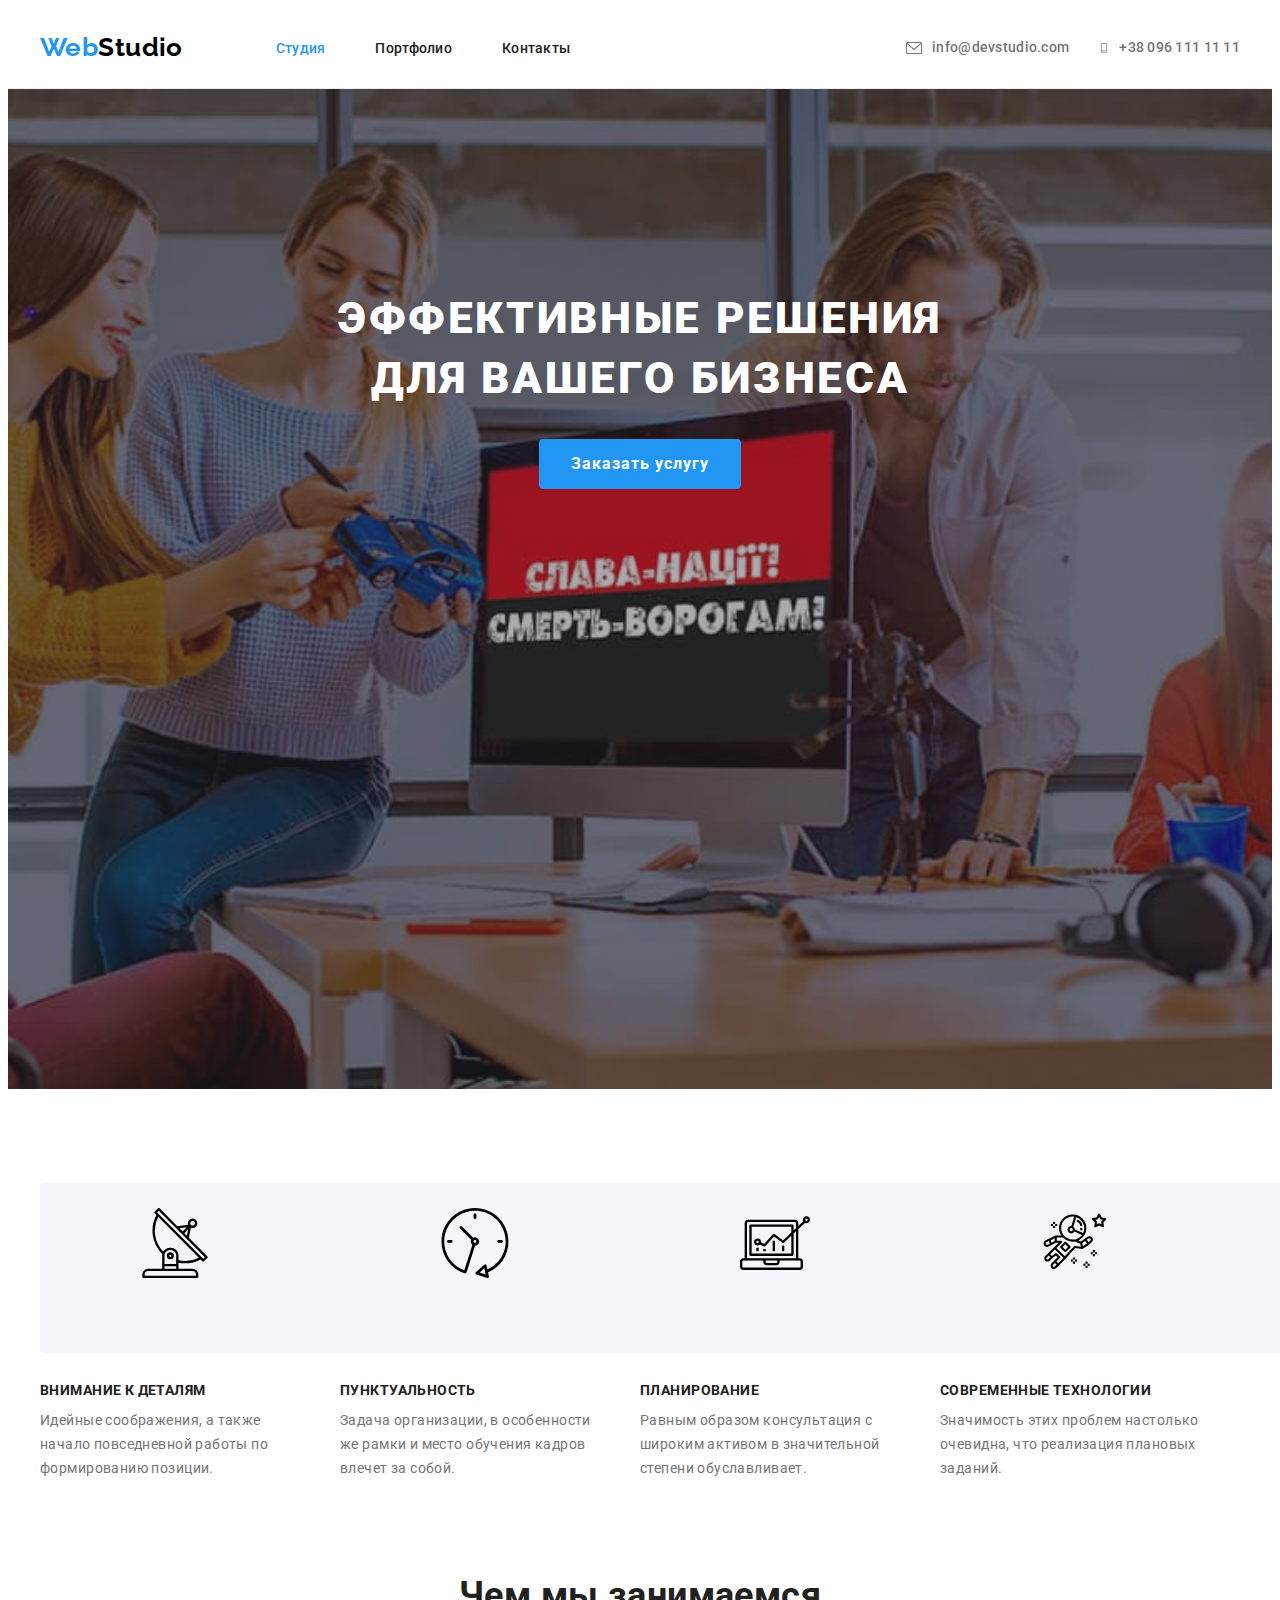
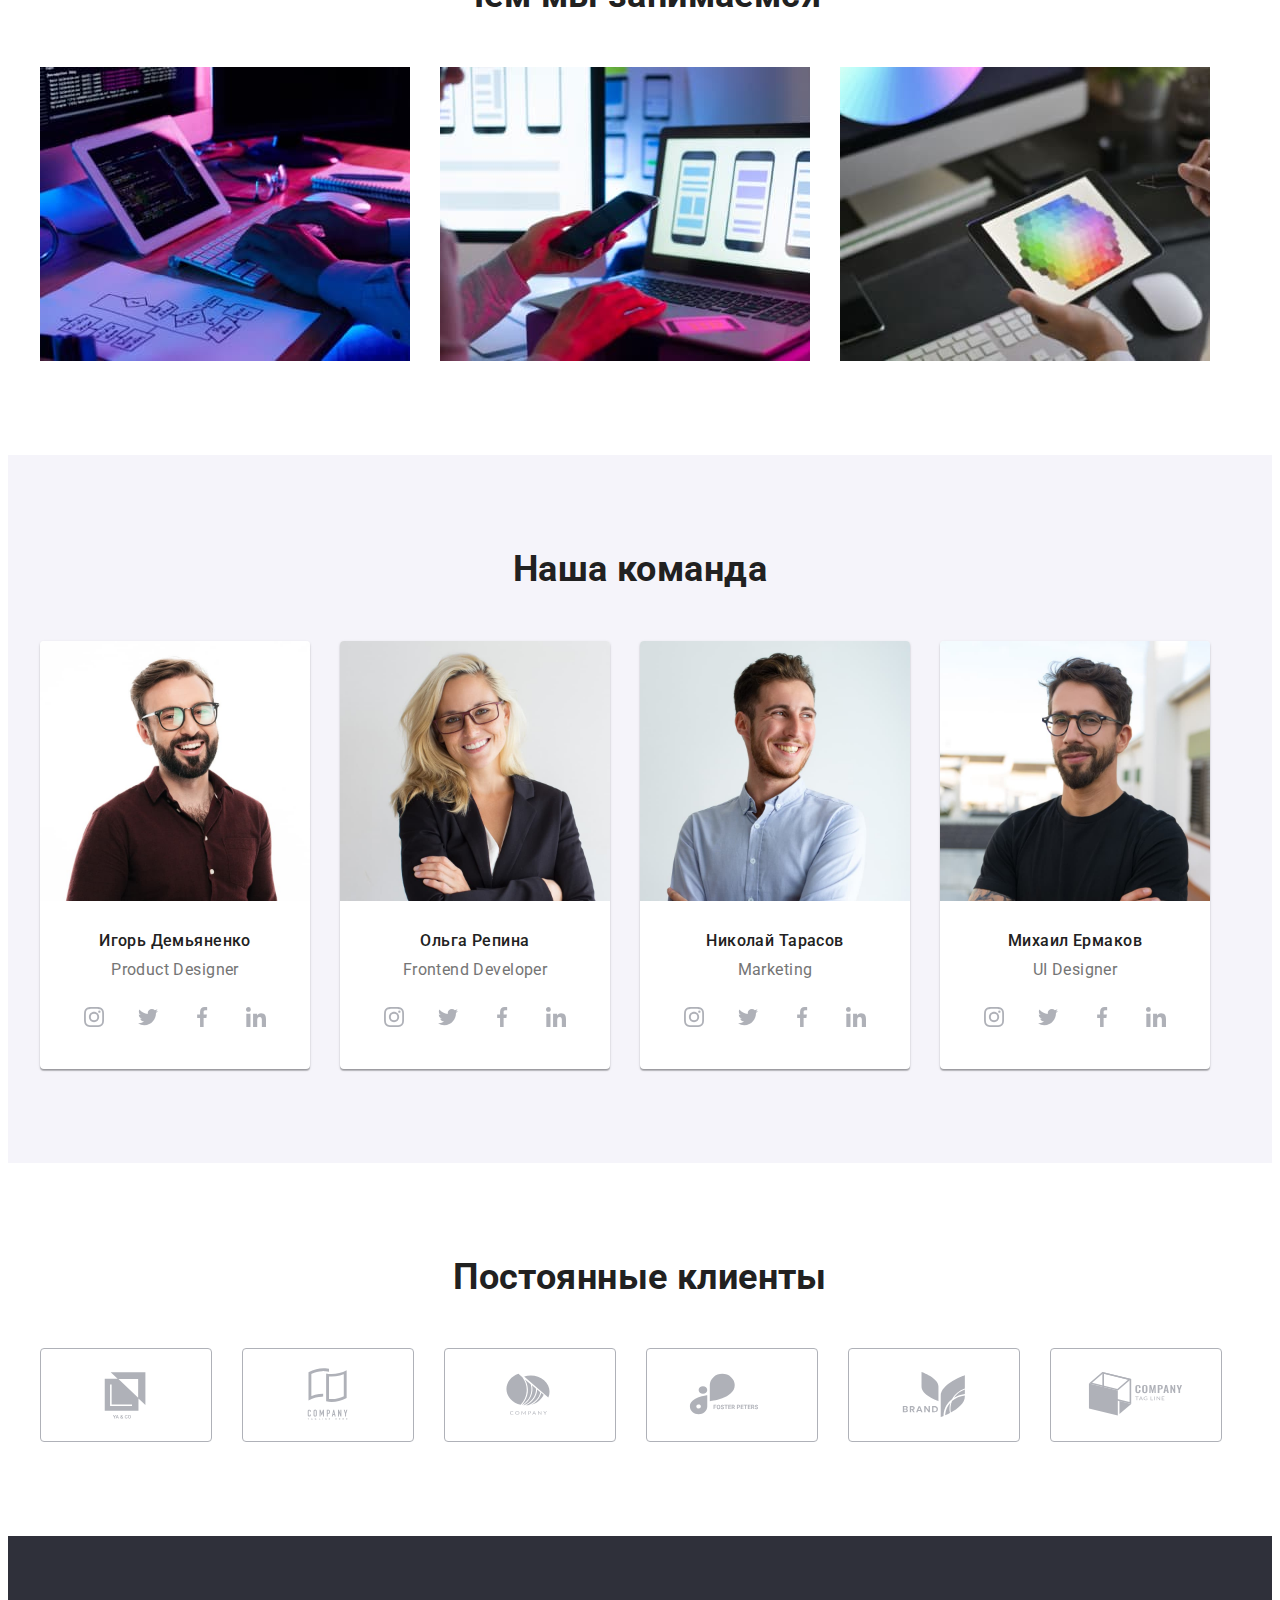
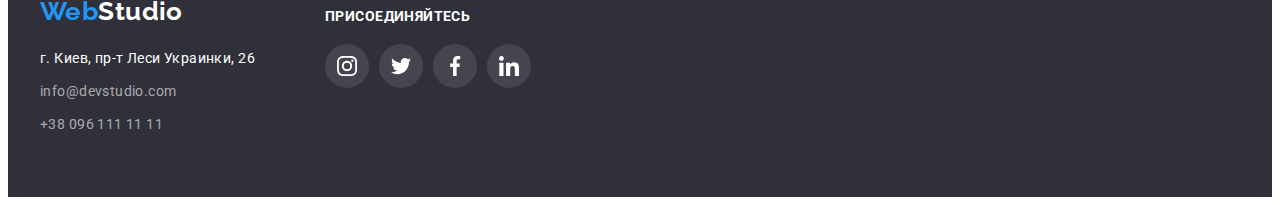
==== commit 6607bb4e: "додаткові помилки" ====
--- a/index.html
+++ b/index.html
@@ -42,7 +42,8 @@
           <li class="header-items">
             <a class="header-contact" href="mailto:info@devstudio.com">
               <svg class="header-icon" width="16" height="12">
-                <use href="./images/icons.svg#envelope"></use>
+                <use href="./images/icons/icon/envelope.svg"></use>
+                <!-- <use href="./images/icons.svg#envelope"></use> -->
               </svg>
               info@devstudio.com
             </a>
@@ -449,8 +450,8 @@
       <section class="clients section">
         <div class="container">
           <h2 class="second-title">Постоянные клиенты</h2>
-          <ul class="clients-items">
-            <li class="clients-item">
+          <ul class="clients-list">
+            <li class="clients-items">
               <a
                 class="clients-link"
                 href="#"
@@ -464,7 +465,7 @@
                 </svg>
               </a>
             </li>
-            <li class="clients-item">
+            <li class="clients-items">
               <a
                 class="clients-link"
                 href="#"
@@ -478,7 +479,7 @@
                 </svg>
               </a>
             </li>
-            <li class="clients-item">
+            <li class="clients-items">
               <a
                 class="clients-link"
                 href="#"
@@ -492,7 +493,7 @@
                 </svg>
               </a>
             </li>
-            <li class="clients-item">
+            <li class="clients-items">
               <a
                 class="clients-link"
                 href="#"
@@ -506,7 +507,7 @@
                 </svg>
               </a>
             </li>
-            <li class="clients-item">
+            <li class="clients-items">
               <a
                 class="clients-link"
                 href="#"
@@ -520,7 +521,7 @@
                 </svg>
               </a>
             </li>
-            <li class="clients-item">
+            <li class="clients-items">
               <a
                 class="clients-link"
                 href="#"
@@ -566,7 +567,7 @@
         </div>
         <div class="footer-social-container">
           <b class="footer-social-caption">Присоединяйтесь</b>
-          <ul class="footer-social-items">
+          <ul class="footer-social-list">
             <li class="footer-social-item">
               <a
                 class="footer-social-link"
--- a/css/styles.css
+++ b/css/styles.css
@@ -195,7 +195,6 @@
   align-items: center;
   padding-top: 32px;
   padding-bottom: 32px;
- 
 
   font-weight: 500;
   line-height: 1.14;
@@ -212,12 +211,8 @@
 
 .header-icon {
   fill: currentColor;
-margin-right: 10px;
-}
-
-/* .header-items > .icon:hover {
-  fill: var(--accent-color);
-} */
+  margin-right: 10px;
+}
 
 /*#endregion*/
 /*#region section hero */
@@ -444,7 +439,7 @@
 /* #endregion */
 /*#region section clients */
 
-.clients-link{
+.clients-link {
   display: flex;
   align-items: center;
   justify-content: center;
@@ -452,28 +447,27 @@
   width: 170px;
   height: 92px;
 
-  border: 1px solid #AFB1B8;
+  border: 1px solid #afb1b8;
   border-radius: 4px;
 
   color: var(--icon-color);
-
 }
 
 .clients-link:focus,
-.clients-link:hover{
+.clients-link:hover {
   color: var(--accent-color);
   border-color: var(--accent-color);
 }
 
-.clients-icon{
+.clients-icon {
   fill: currentColor;
 }
-.clients-items{
-  display: flex;
-  align-items: center;
-}
-
-.clients-item:not(:last-child){
+.clients-list {
+  display: flex;
+  align-items: center;
+}
+
+.clients-items:not(:last-child) {
   margin-right: 30px;
 }
 
@@ -623,8 +617,8 @@
   font-style: normal;
 }
 
-.footer-social-caption{
-display: block;
+.footer-social-caption {
+  display: block;
 
   text-transform: uppercase;
   color: var(--secondary-text-color);
@@ -636,13 +630,13 @@
   align-items: flex-start;
 }
 
-.footer-address-container{
+.footer-address-container {
   margin-right: 70px;
 }
 /* #endregion */
 /*#region Footer Social Icons */
 
-.footer-social-items {
+.footer-social-list {
   display: flex;
   align-items: center;
   justify-content: center;
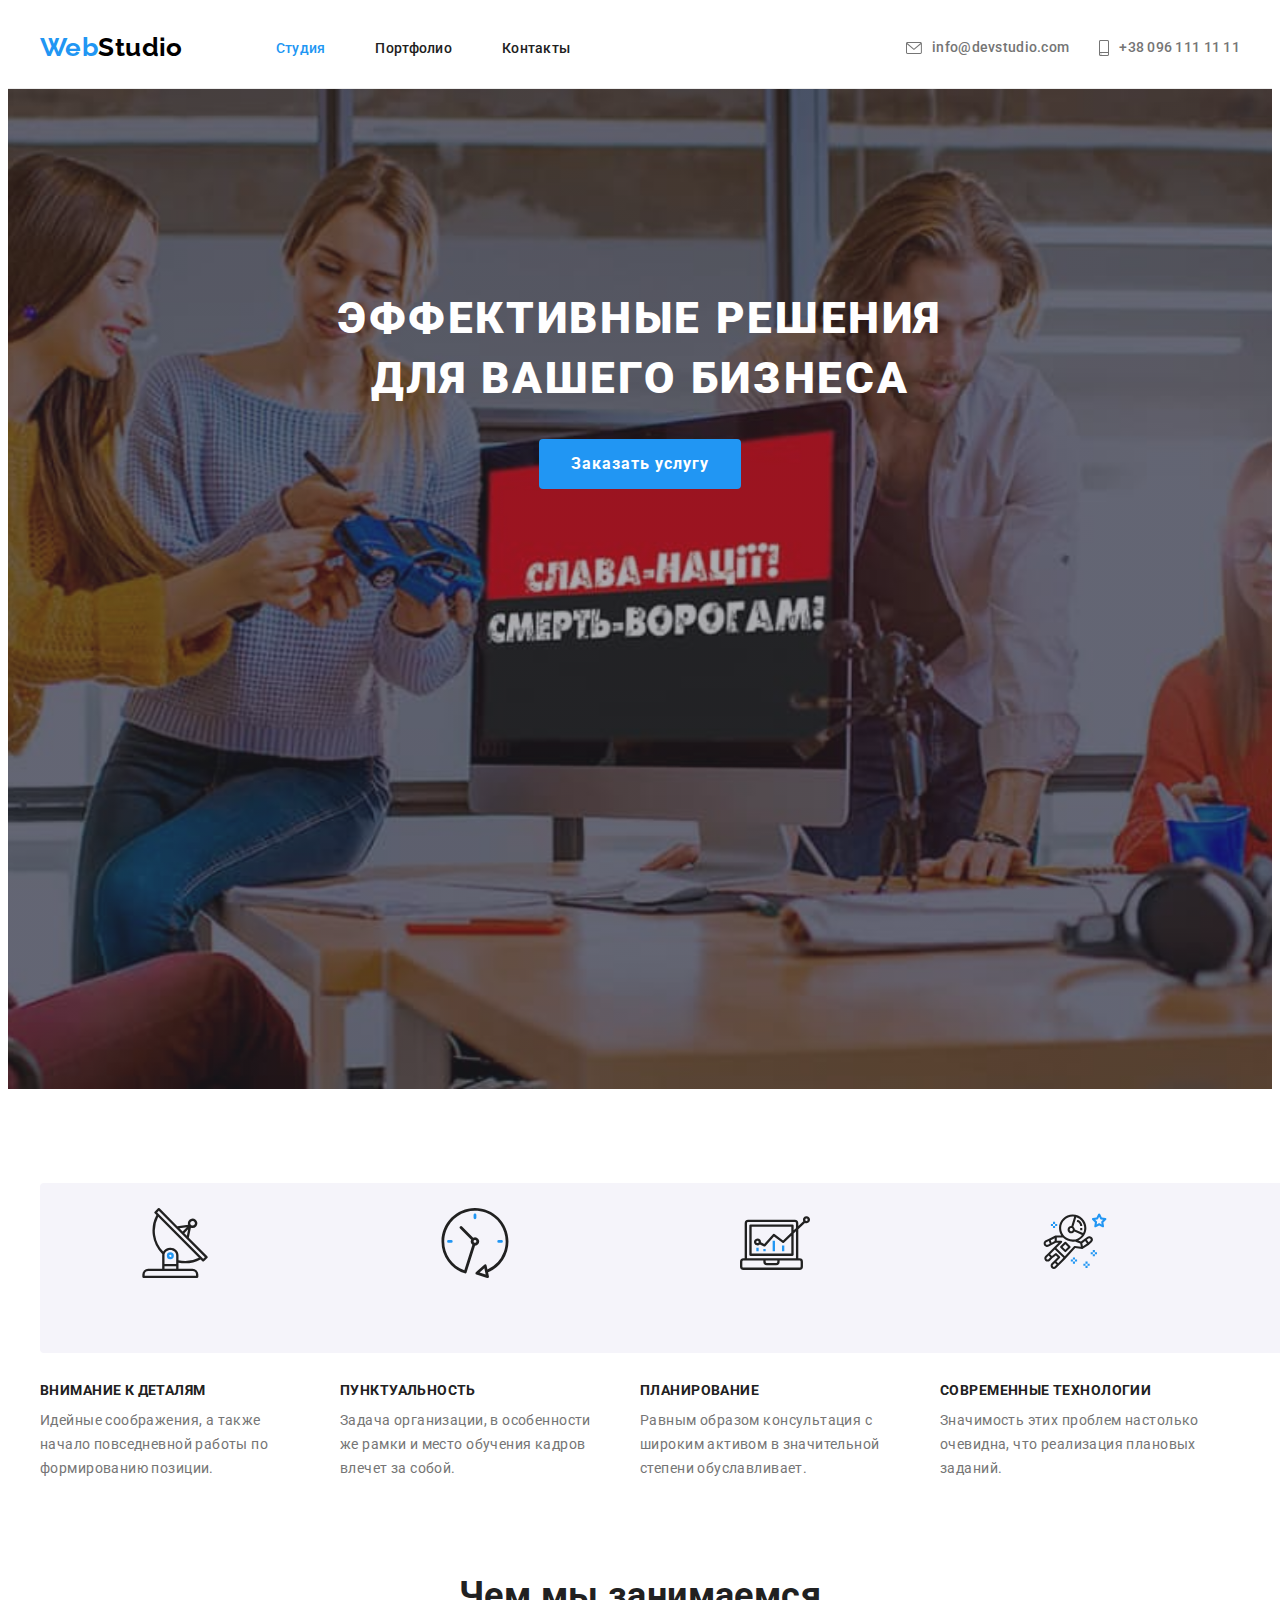
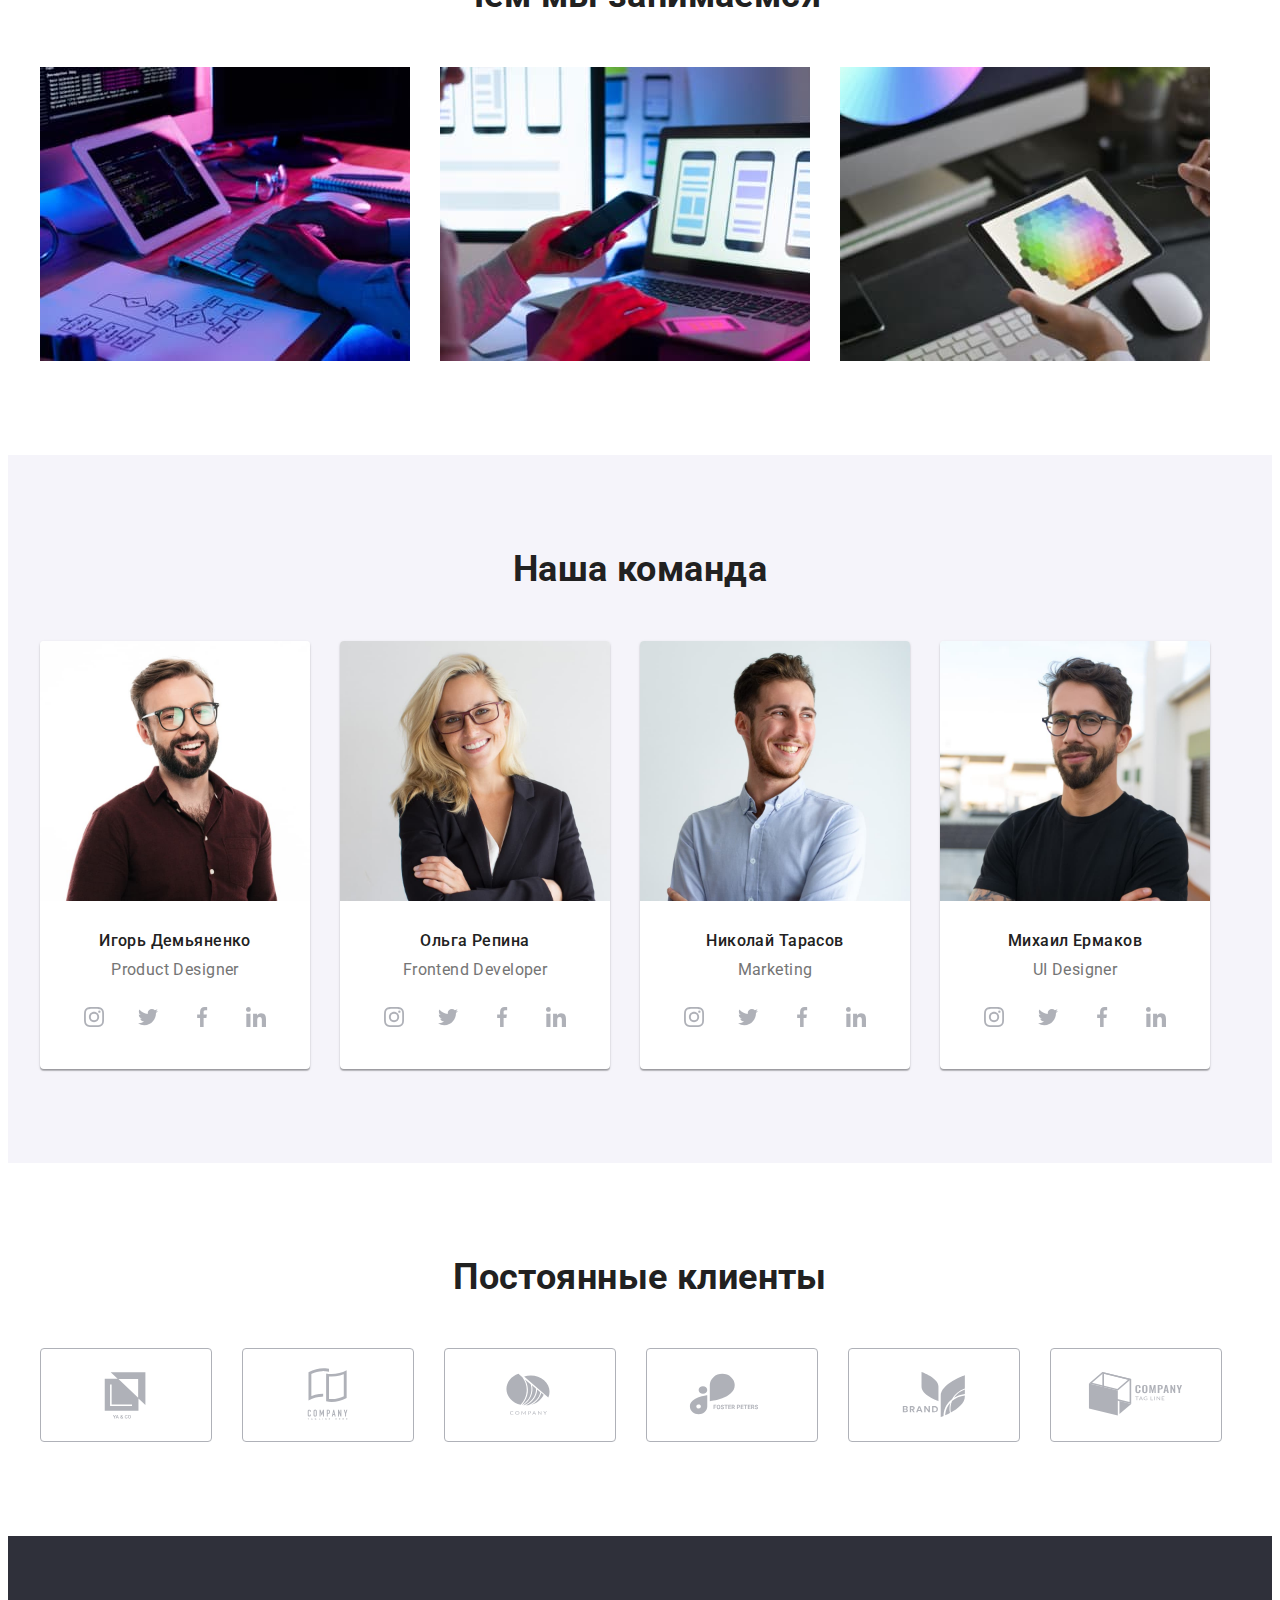
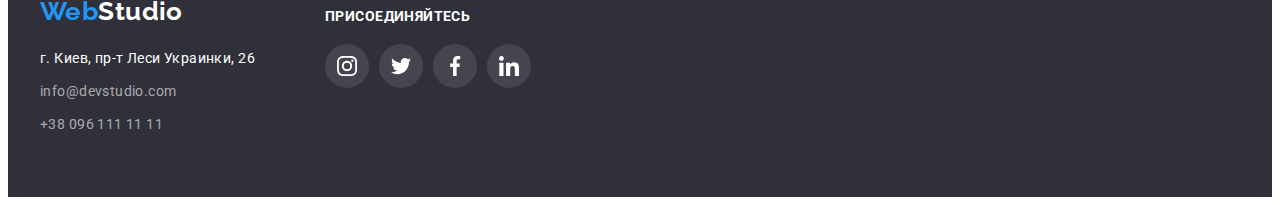
==== commit 885c5a49: "виправяє помилки розмірів svg" ====
--- a/index.html
+++ b/index.html
@@ -42,8 +42,7 @@
           <li class="header-items">
             <a class="header-contact" href="mailto:info@devstudio.com">
               <svg class="header-icon" width="16" height="12">
-                <use href="./images/icons/icon/envelope.svg"></use>
-                <!-- <use href="./images/icons.svg#envelope"></use> -->
+                <use href="./images/icons.svg#envelope1"></use>
               </svg>
               info@devstudio.com
             </a>
@@ -51,10 +50,10 @@
           <li class="header-items">
             <a class="header-contact" href="tel:+380961111111">
               <svg class="header-icon" width="10" height="16">
-                <use href="./images/icons.svg#smartphone"></use>
+                <use href="./images/icons.svg#smartphone1"></use>
               </svg>
-              +38 096 111 11 11</a
-            >
+              +38 096 111 11 11
+            </a>
           </li>
         </ul>
       </div>
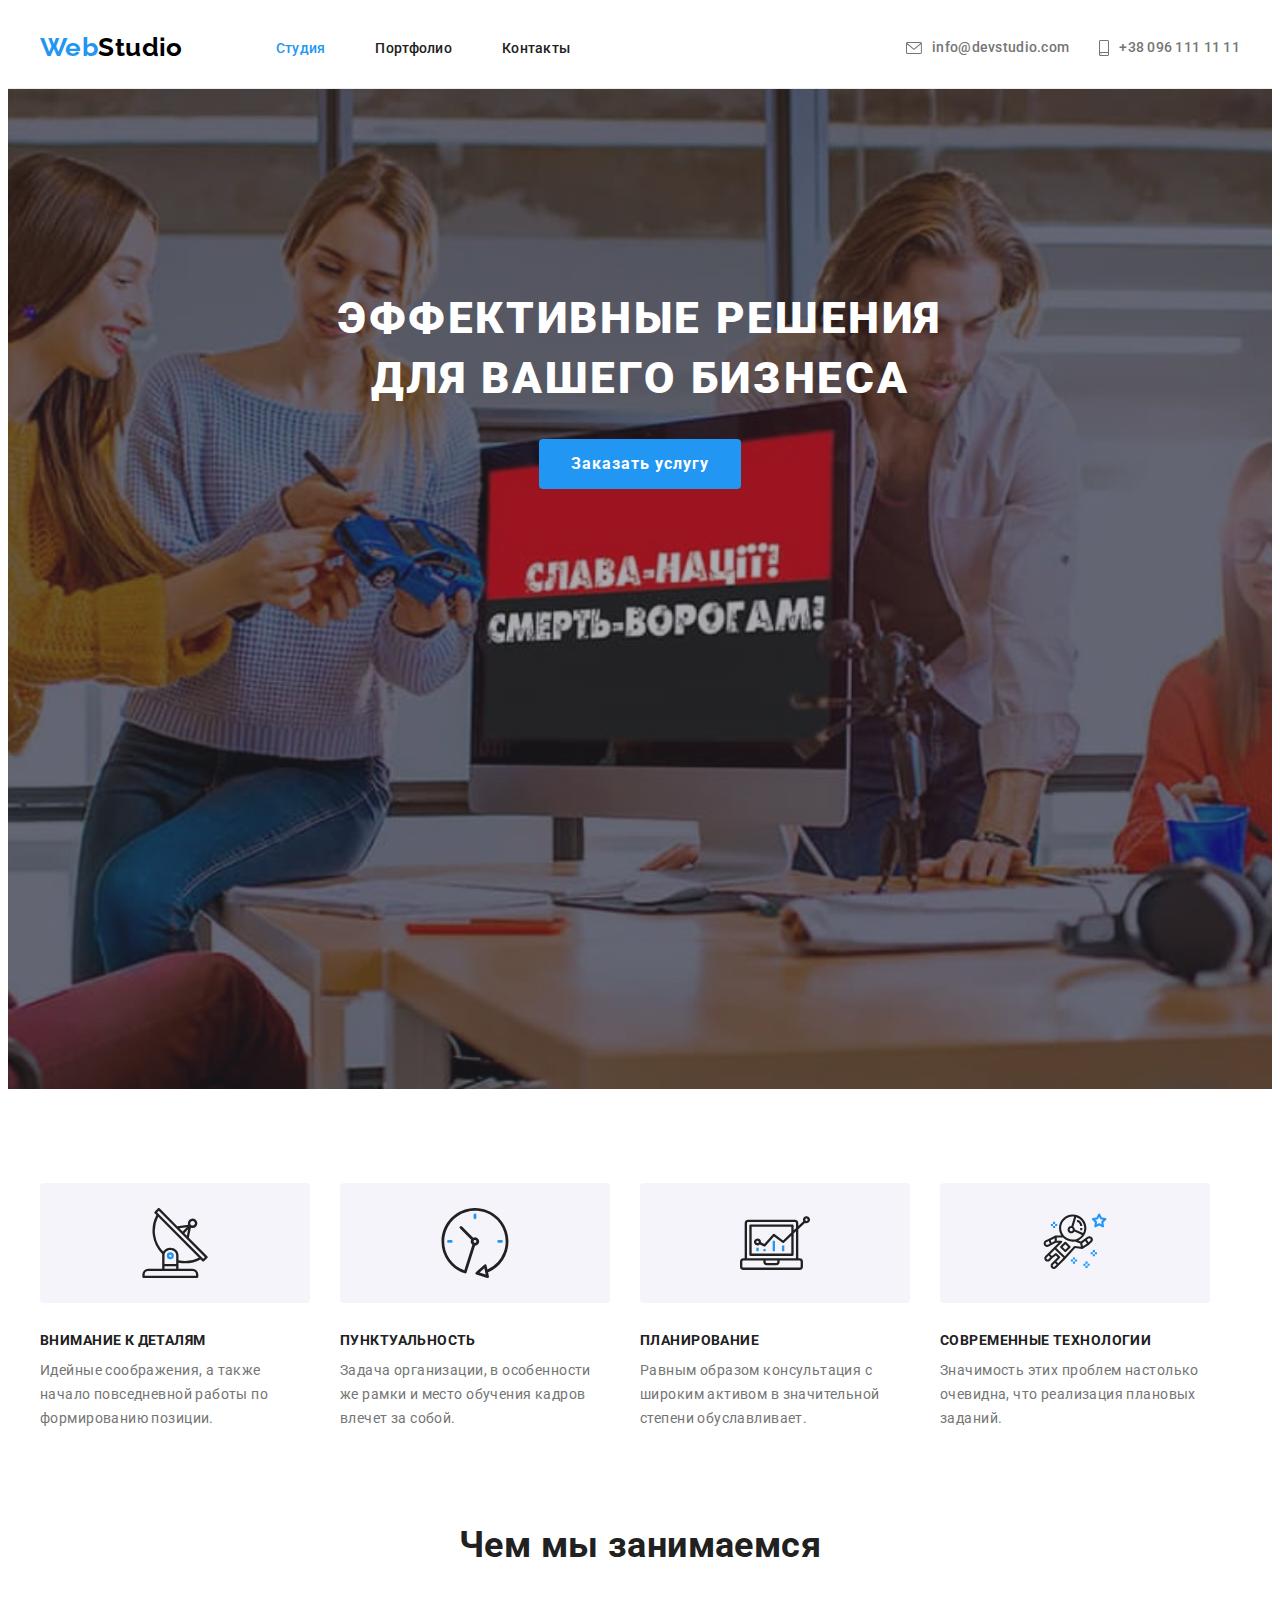
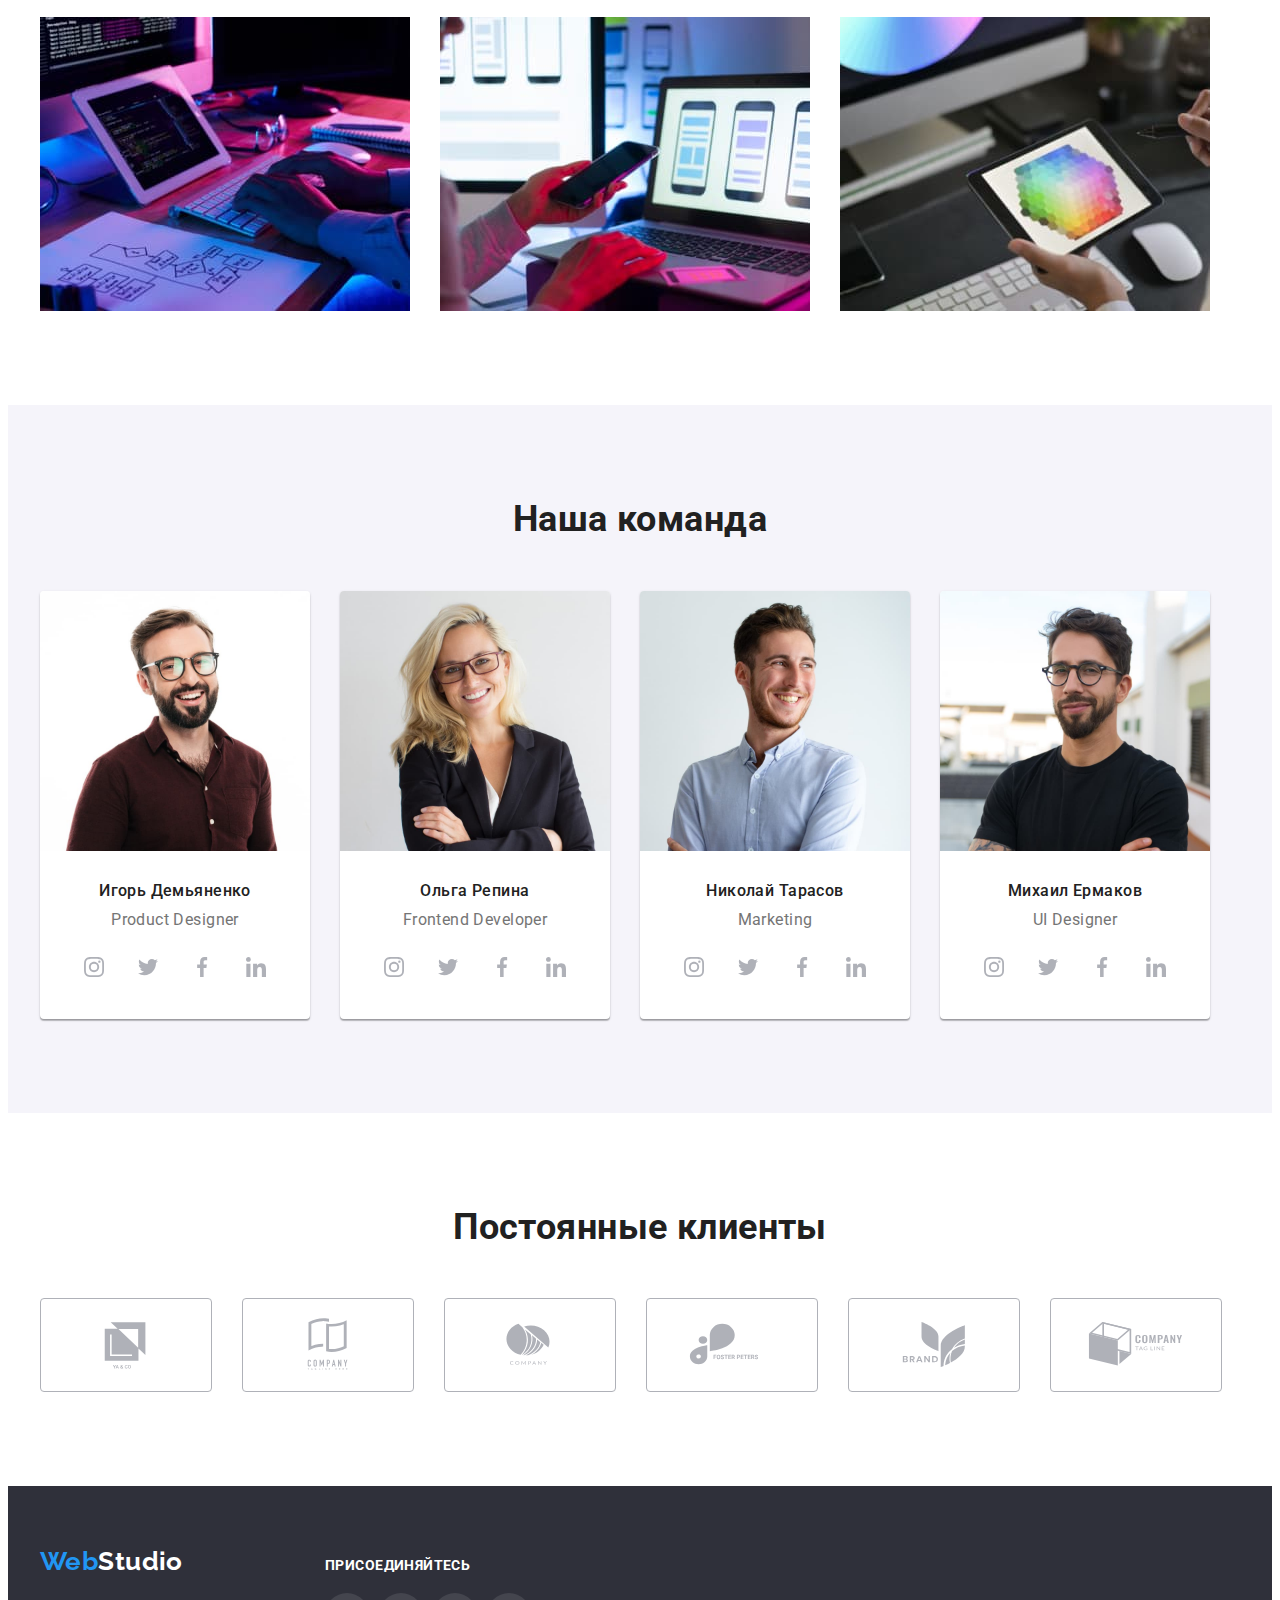
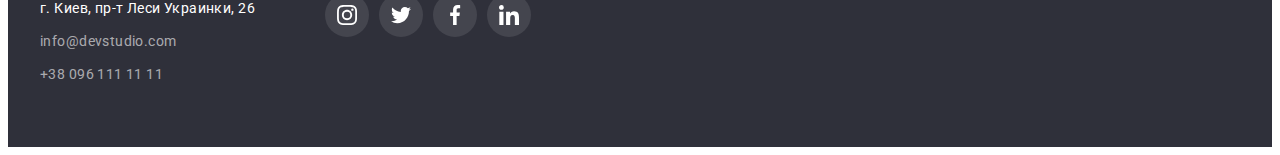
==== commit 49a01490: "змінює <b> на <strong>" ====
--- a/index.html
+++ b/index.html
@@ -72,7 +72,7 @@
           <ul class="list">
             <li class="features-item">
               <div class="features-item-icon">
-                <svg class="icon" width="70px" height="70px">
+                <svg class="features-icon" width="70px" height="70px">
                   <use href="./images/icons.svg#antenna"></use>
                 </svg>
               </div>
@@ -83,7 +83,7 @@
             </li>
             <li class="features-item">
               <div class="features-item-icon">
-                <svg class="icon" width="70px" height="70px">
+                <svg class="features-icon" width="70px" height="70px">
                   <use href="./images/icons.svg#clock"></use>
                 </svg>
               </div>
@@ -94,7 +94,7 @@
             </li>
             <li class="features-item">
               <div class="features-item-icon">
-                <svg class="icon" width="70px" height="70px">
+                <svg class="features-icon" width="70px" height="70px">
                   <use href="./images/icons.svg#diagram"></use>
                 </svg>
               </div>
@@ -105,7 +105,7 @@
             </li>
             <li class="features-item">
               <div class="features-item-icon">
-                <svg class="icon" width="70px" height="70px">
+                <svg class="features-icon" width="70px" height="70px">
                   <use href="./images/icons.svg#astronaut"></use>
                 </svg>
               </div>
@@ -565,7 +565,8 @@
           </address>
         </div>
         <div class="footer-social-container">
-          <b class="footer-social-caption">Присоединяйтесь</b>
+          <strong class="footer-social-caption">Присоединяйтесь</strong>
+          <!-- <p class="footer-social-caption"><strong>Присоединяйтесь</strong></p> -->
           <ul class="footer-social-list">
             <li class="footer-social-item">
               <a
--- a/css/styles.css
+++ b/css/styles.css
@@ -26,6 +26,10 @@
   /* shadow colors */
   --card-shadow: 0px 1px 3px rgba(0, 0, 0, 0.12), 0px 1px 1px rgba(0, 0, 0, 0.14),
     0px 2px 1px rgba(0, 0, 0, 0.2);
+  --button-shadow: 0px 3px 1px rgba(0, 0, 0, 0.1), 0px 1px 2px rgba(0, 0, 0, 0.08),
+    0px 2px 2px rgba(0, 0, 0, 0.12);
+  --portfolio-shadow: 0px 1px 1px rgba(0, 0, 0, 0.12), 0px 4px 4px rgba(0, 0, 0, 0.06),
+    1px 4px 6px rgba(0, 0, 0, 0.16);
 }
 
 /*#endregion*/
@@ -263,6 +267,8 @@
   border: none;
   padding: 10px 32px;
   border-radius: 4px;
+
+  cursor: pointer;
 }
 
 .hero-button:hover,
@@ -321,17 +327,25 @@
 }
 
 .features-item-icon {
+  display: flex;
+  align-items: center;
+  justify-content: center;
+
   background-color: var(--secondary-background-color);
   width: 270px;
   height: 120px;
   margin-bottom: 30px;
-  padding: 25px 100px;
   border-radius: 4px;
 }
 
-/* .features-item-icon:hover {
+.features-item-icon:hover {
   background-color: var(--accent-color);
-} */
+}
+
+.features-item-icon:hover .features-icon {
+  --color1: #ffffff;
+  --color2: #000000;
+}
 
 /* #endregion */
 /*#region section hobbies */
@@ -400,6 +414,7 @@
   border-top-left-radius: 4px;
   border-top-right-radius: 4px;
 }
+
 /* #endregion */
 /*#region Social Icons */
 
@@ -462,6 +477,7 @@
 .clients-icon {
   fill: currentColor;
 }
+
 .clients-list {
   display: flex;
   align-items: center;
@@ -526,6 +542,7 @@
 .portfolio-btn:focus {
   background-color: var(--accent-color);
   color: var(--secondary-text-color);
+  box-shadow: var(--button-shadow);
 }
 
 .portfolio-list {
@@ -534,7 +551,15 @@
 }
 
 .portfolio-link {
+  display: block;
+
   text-decoration: none;
+}
+
+.portfolio-link:hover,
+.portfolio-link:focus {
+  background: var(--main-background-color);
+  box-shadow: var(--portfolio-shadow);
 }
 
 .portfolio-item {
@@ -622,17 +647,18 @@
 
   text-transform: uppercase;
   color: var(--secondary-text-color);
-  margin-top: 12px;
   margin-bottom: 20px;
 }
+
 .footer > .container {
   display: flex;
-  align-items: flex-start;
+  align-items: baseline;
 }
 
 .footer-address-container {
   margin-right: 70px;
 }
+
 /* #endregion */
 /*#region Footer Social Icons */
 
